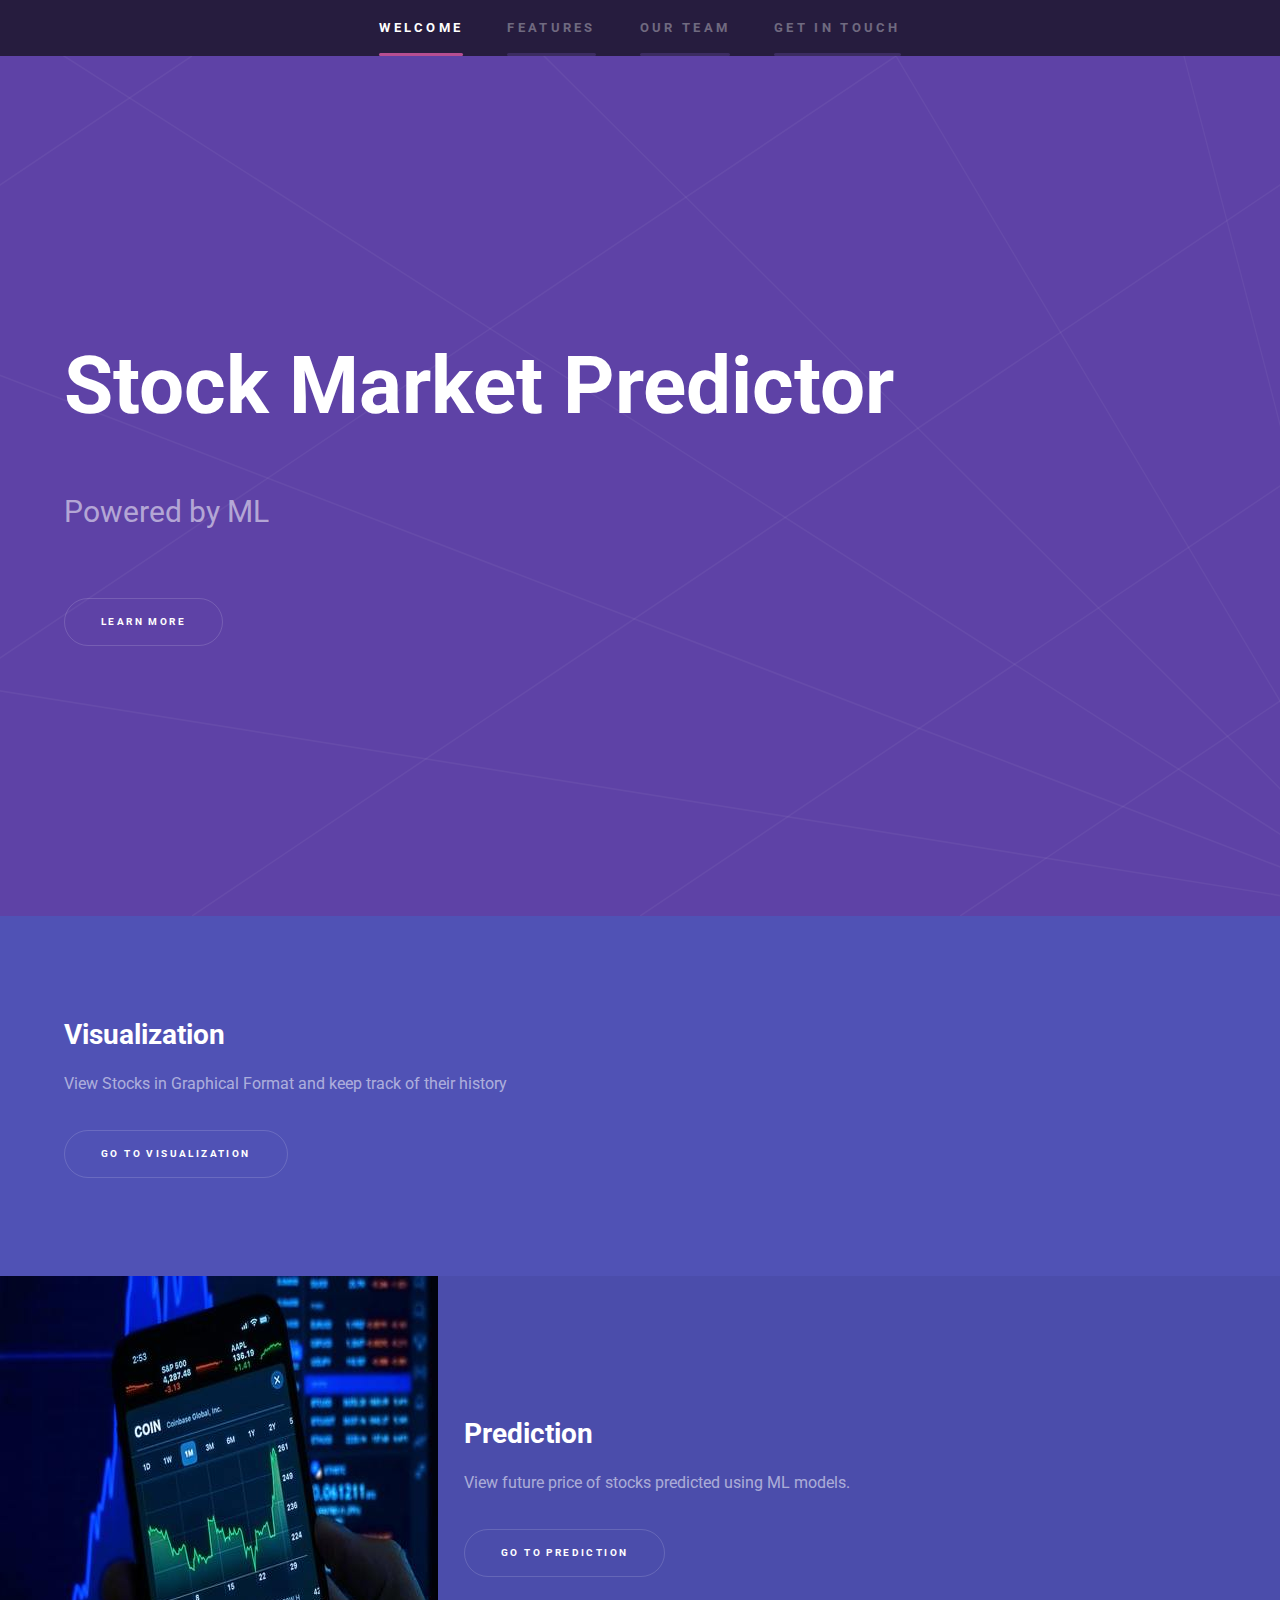
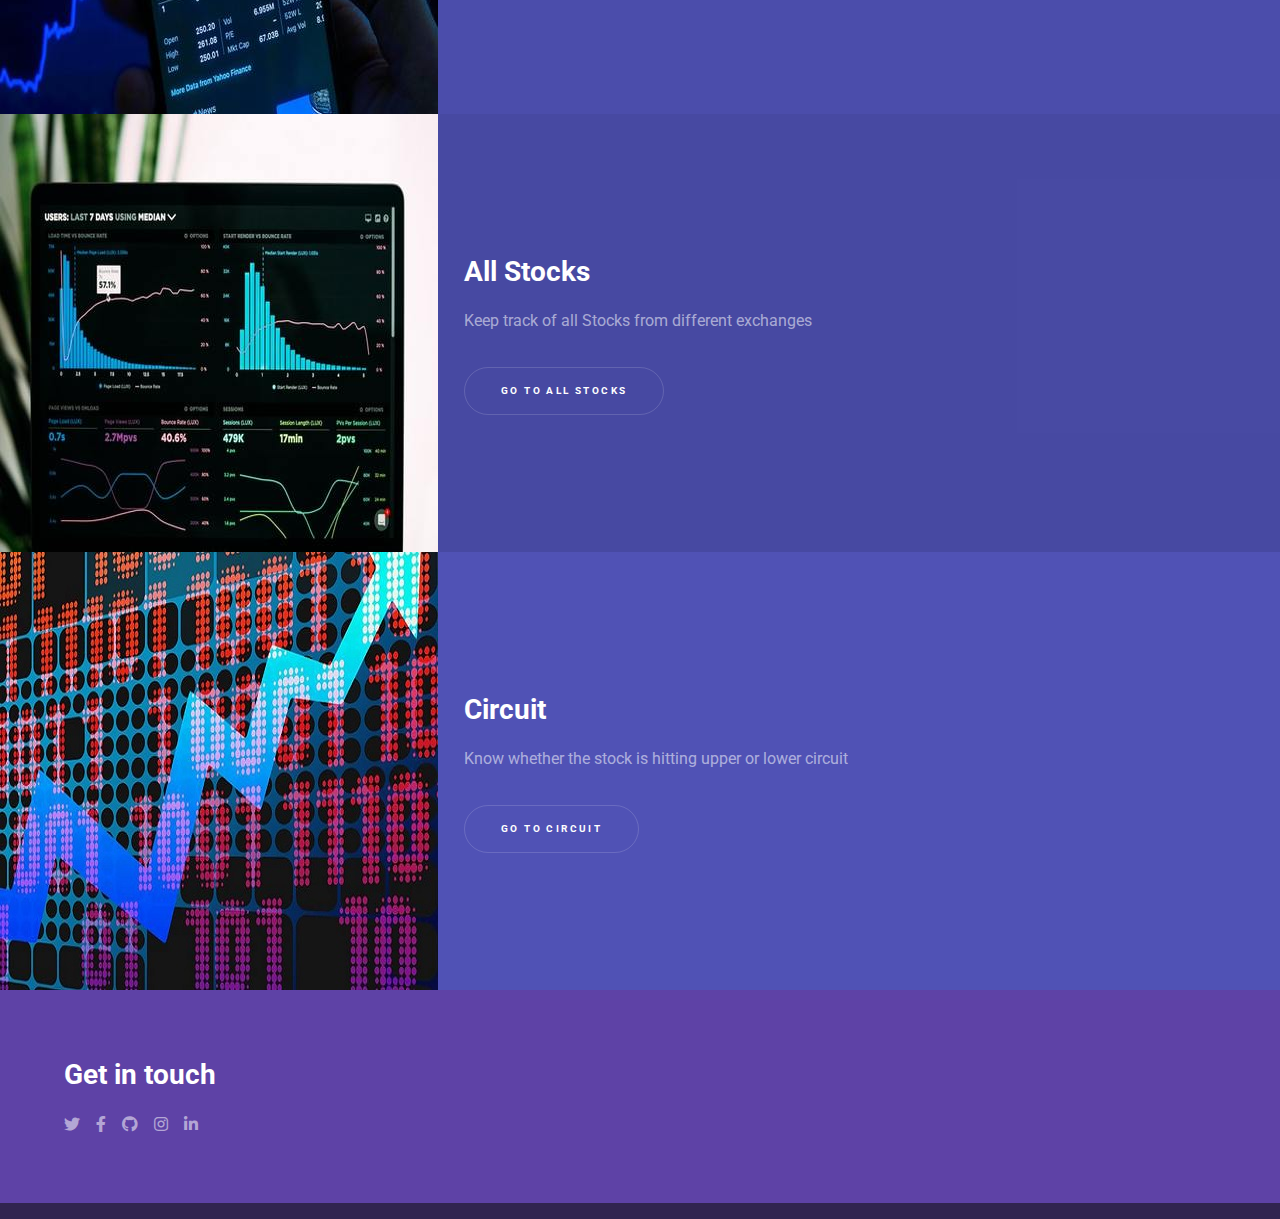
==== Website-main/index.html @ a546b360 "Added main" ====
<!DOCTYPE HTML>

<html>
	<head>
		<title>Stock Market Predictor</title>
		<meta charset="utf-8" />
		<meta name="viewport" content="width=device-width, initial-scale=1, user-scalable=no" />
		<link rel="stylesheet" href="assets/css/main.css" />
		<link rel="preconnect" href="https://fonts.googleapis.com">
<link rel="preconnect" href="https://fonts.gstatic.com" crossorigin>
<link href="https://fonts.googleapis.com/css2?family=Roboto&display=swap" rel="stylesheet">


<!-- Latest compiled JavaScript -->
<!-- <script src="https://cdn.jsdelivr.net/npm/bootstrap@5.1.3/dist/js/bootstrap.bundle.min.js"></script> -->
		<noscript><link rel="stylesheet" href="assets/css/noscript.css" /></noscript>
	</head>
	<body class="is-preload">

		
		<!-- Sidebar -->
			<section id="sidebar">
				
				<div class="inner">
					<nav>
						<ul>
							<li style="font-size: 22px;"><a href="#intro">Welcome</a></li>
							<li style="font-size: 22px;"><a href="#one">Features</a></li>
							<li style="font-size: 22px;"><a href="#">Our Team</a></li>
							<li style="font-size: 22px;"><a href="#">Get in touch</a></li>
						</ul>
					</nav>
				</div>
			</section>

		<!-- Wrapper -->
			<div id="wrapper">

				<!-- Intro -->
					<section id="intro" class="wrapper style1 fullscreen fade-up  ">
						<div class="inner">
							<h1 style="font-size: 80px;">Stock Market Predictor</h1>
							<p style="font-size: 30px;">  Powered by ML<br />
							</p>
							<ul class="actions">
								<li><a href="#one" class="button scrolly">Learn more</a></li>
							</ul>
						</div>
					</section>

				<!-- One -->
					<section id="one" class="wrapper style2 spotlights">
						<section>
							<!-- <a href="#" class="image"><img src="images/pic07.jpg" alt="" data-position="center center" /></a> -->
							<div class="content">
								<div class="inner">
									<h2>Visualization</h2>
									<p>View Stocks in Graphical Format and keep track of their history</p>
									<ul class="actions">
										
										<li><a href="visualization.html" class="button">go to Visualization</a></li>
									</ul>
								</div>
							</div>
						</section>
						<section>
							<a href="#" class="image"><img src="images/pic08.jpg" alt="" data-position="top center" /></a>
							<div class="content">
								<div class="inner">
									<h2>Prediction</h2>
									<p>View future price of stocks predicted using ML models.</p>
									<ul class="actions">
										
										<li><a href="predictions.html" class="button">Go to Prediction</a></li>
									</ul>
								</div>
							</div>
						</section>
						<section>
							<a href="#" class="image"><img src="images/pic09.jpg" alt="" data-position="25% 25%" /></a>
							<div class="content">
								<div class="inner">
									<h2>All Stocks</h2>
									<p>Keep track of all Stocks from different exchanges</p>
									<ul class="actions">
										
										<li><a href="all_stocks.html" class="button">go to All Stocks</a></li>
									</ul>
								</div>
							</div>
						</section>
<!--UPPER AND LOWER CIRCUIT-->
						<section>
							<a href="#" class="image"><img src="images/pic15.jpg" alt="" data-position="25% 25%" /></a>
							<div class="content">
								<div class="inner">
									<h2>Circuit</h2>
									<p>Know whether the stock is hitting upper or lower circuit</p>
									<ul class="actions">
										
										<li><a href="circuit.html" class="button">go to Circuit</a></li>
									</ul>
								</div>
							</div>
						</section>

					</section>

			
					

					<!-- Latest compiled and minified CSS
				
		

				 Three -->
				 <section id="three" class="wrapper style1 fade-up">
					<div class="inner">
						<h2>Get in touch</h2>
						
						
							<section> 
								<ul class="contact">
									
										<ul class="icons">
											<li><a href="#" class="icon brands fa-twitter"><span class="label">Twitter</span></a></li>
											<li><a href="#" class="icon brands fa-facebook-f"><span class="label">Facebook</span></a></li>
											<li><a href="https://github.com/jayoswal/Carpe-Diem-Stock-Price-Prediction-Hackathon" class="icon brands fa-github"><span class="label">GitHub</span></a></li>
											<li><a href="#" class="icon brands fa-instagram"><span class="label">Instagram</span></a></li>
											<li><a href="#" class="icon brands fa-linkedin-in"><span class="label">LinkedIn</span></a></li>
										</ul>
									</li>
								</ul>
							</section>
						</div>
					</div>
				</section>

			</div>

		

		<!-- Scripts -->
			<script src="assets/js/jquery.min.js"></script>
			<script src="assets/js/jquery.scrollex.min.js"></script>
			<script src="assets/js/jquery.scrolly.min.js"></script>
			<script src="assets/js/browser.min.js"></script>
			<script src="assets/js/breakpoints.min.js"></script>
			<script src="assets/js/util.js"></script>
			<script src="assets/js/main.js"></script>

	</body>
</html>
---- Website-main/assets/css/main.css ----
@import url(fontawesome-all.min.css);

/*
	Hyperspace by HTML5 UP
	html5up.net | @ajlkn
	Free for personal and commercial use under the CCA 3.0 license (html5up.net/license)
*/

html,
body,
div,
span,
applet,
object,
iframe,
h1,
h2,
h3,
h4,
h5,
h6,
p,
blockquote,
pre,
a,
abbr,
acronym,
address,
big,
cite,
code,
del,
dfn,
em,
img,
ins,
kbd,
q,
s,
samp,
small,
strike,
strong,
sub,
sup,
tt,
var,
b,
u,
i,
center,
dl,
dt,
dd,
ol,
ul,
li,
fieldset,
form,
label,
legend,
table,
caption,
tbody,
tfoot,
thead,
tr,
th,
td,
article,
aside,
canvas,
details,
embed,
figure,
figcaption,
footer,
header,
hgroup,
menu,
nav,
output,
ruby,
section,
summary,
time,
mark,
audio,
video {
  margin: 0;
  padding: 0;
  border: 0;
  font-size: 100%;
  /* font: inherit; */
  font-family: "Roboto", sans-serif;
  vertical-align: baseline;
}

article,
aside,
details,
figcaption,
figure,
footer,
header,
hgroup,
menu,
nav,
section {
  display: block;
}

body {
  line-height: 1;
}

ol,
ul {
  list-style: none;
}

blockquote,
q {
  quotes: none;
}

blockquote:before,
blockquote:after,
q:before,
q:after {
  content: "";
  content: none;
}

table {
  border-collapse: collapse;
  border-spacing: 0;
}

body {
  -webkit-text-size-adjust: none;
}

mark {
  background-color: transparent;
  color: inherit;
}

input::-moz-focus-inner {
  border: 0;
  padding: 0;
}

input,
select,
textarea {
  -moz-appearance: none;
  -webkit-appearance: none;
  -ms-appearance: none;
  appearance: none;
}

/* Basic */

@-ms-viewport {
  width: device-width;
}

body {
  -ms-overflow-style: scrollbar;
}

@media screen and (max-width: 480px) {
  html,
  body {
    min-width: 320px;
  }
}

html {
  box-sizing: border-box;
}

*,
*:before,
*:after {
  box-sizing: inherit;
}

body {
  background: #312450;
}

body.is-preload *,
body.is-preload *:before,
body.is-preload *:after {
  -moz-animation: none !important;
  -webkit-animation: none !important;
  -ms-animation: none !important;
  animation: none !important;
  -moz-transition: none !important;
  -webkit-transition: none !important;
  -ms-transition: none !important;
  transition: none !important;
}

/* Type */

body,
input,
select,
textarea {
  color: rgba(255, 255, 255, 0.55);
  font-family: Arial, Helvetica, sans-serif;
  font-size: 16.5pt;
  font-weight: normal;
  line-height: 1.75;
}

@media screen and (max-width: 1680px) {
  body,
  input,
  select,
  textarea {
    font-size: 13pt;
  }
}

@media screen and (max-width: 1280px) {
  body,
  input,
  select,
  textarea {
    font-size: 12pt;
  }
}

@media screen and (max-width: 360px) {
  body,
  input,
  select,
  textarea {
    font-size: 11pt;
  }
}

a {
  -moz-transition: color 0.2s ease, border-bottom-color 0.2s ease;
  -webkit-transition: color 0.2s ease, border-bottom-color 0.2s ease;
  -ms-transition: color 0.2s ease, border-bottom-color 0.2s ease;
  transition: color 0.2s ease, border-bottom-color 0.2s ease;
  border-bottom: dotted 1px rgba(255, 255, 255, 0.35);
  color: inherit;
  text-decoration: none;
}

a:hover {
  border-bottom-color: transparent;
  color: #ffffff;
}

strong,
b {
  color: #ffffff;
  font-weight: bold;
}

em,
i {
  font-style: italic;
}

p {
  margin: 0 0 2em 0;
}

h1,
h2,
h3,
h4,
h5,
h6 {
  color: #ffffff;
  font-weight: bold;
  line-height: 1.5;
  margin: 0 0 0.5em 0;
}

h1 a,
h2 a,
h3 a,
h4 a,
h5 a,
h6 a {
  color: inherit;
  text-decoration: none;
}

h1 {
  font-size: 2.75em;
}

h1.major {
  margin: 0 0 1.3em 0;
  position: relative;
  padding-bottom: 0.35em;
}

h1.major:after {
  background-image: -moz-linear-gradient(to right, #5e42a6, #b74e91);
  background-image: -webkit-linear-gradient(to right, #5e42a6, #b74e91);
  background-image: -ms-linear-gradient(to right, #5e42a6, #b74e91);
  background-image: linear-gradient(to right, #5e42a6, #b74e91);
  -moz-transition: max-width 0.2s ease;
  -webkit-transition: max-width 0.2s ease;
  -ms-transition: max-width 0.2s ease;
  transition: max-width 0.2s ease;
  border-radius: 0.2em;
  bottom: 0;
  content: "";
  height: 0.05em;
  position: absolute;
  right: 0;
  width: 100%;
}

h2 {
  font-size: 1.75em;
}

h3 {
  font-size: 1.1em;
}

h4 {
  font-size: 1em;
}

h5 {
  font-size: 0.8em;
}

h6 {
  font-size: 0.6em;
}

@media screen and (max-width: 736px) {
  h1 {
    font-size: 2em;
  }

  h2 {
    font-size: 1.25em;
  }

  h3 {
    font-size: 1em;
  }

  h4 {
    font-size: 0.8em;
  }

  h5 {
    font-size: 0.6em;
  }

  h6 {
    font-size: 0.6em;
  }
}

sub {
  font-size: 0.8em;
  position: relative;
  top: 0.5em;
}

sup {
  font-size: 0.8em;
  position: relative;
  top: -0.5em;
}

blockquote {
  border-left: solid 4px rgba(255, 255, 255, 0.15);
  font-style: italic;
  margin: 0 0 2em 0;
  padding: 0.5em 0 0.5em 2em;
}

code {
  background: rgba(255, 255, 255, 0.05);
  border-radius: 0.25em;
  border: solid 1px rgba(255, 255, 255, 0.15);
  font-family: "Courier New", monospace;
  font-size: 0.9em;
  margin: 0 0.25em;
  padding: 0.25em 0.65em;
}

pre {
  -webkit-overflow-scrolling: touch;
  font-family: "Courier New", monospace;
  font-size: 0.9em;
  margin: 0 0 2em 0;
}

pre code {
  display: block;
  line-height: 1.75em;
  padding: 1em 1.5em;
  overflow-x: auto;
}

hr {
  border: 0;
  border-bottom: solid 1px rgba(255, 255, 255, 0.15);
  margin: 2em 0;
}

hr.major {
  margin: 3em 0;
}

.align-left {
  text-align: left;
}

.align-center {
  text-align: center;
}

.align-right {
  text-align: right;
}

/* Row */

.row {
  display: flex;
  flex-wrap: wrap;
  box-sizing: border-box;
  align-items: stretch;
}

.row > * {
  box-sizing: border-box;
}

.row.gtr-uniform > * > :last-child {
  margin-bottom: 0;
}

.row.aln-left {
  justify-content: flex-start;
}

.row.aln-center {
  justify-content: center;
}

.row.aln-right {
  justify-content: flex-end;
}

.row.aln-top {
  align-items: flex-start;
}

.row.aln-middle {
  align-items: center;
}

.row.aln-bottom {
  align-items: flex-end;
}

.row > .imp {
  order: -1;
}

.row > .col-1 {
  width: 8.33333%;
}

.row > .off-1 {
  margin-left: 8.33333%;
}

.row > .col-2 {
  width: 16.66667%;
}

.row > .off-2 {
  margin-left: 16.66667%;
}

.row > .col-3 {
  width: 25%;
}

.row > .off-3 {
  margin-left: 25%;
}

.row > .col-4 {
  width: 33.33333%;
}

.row > .off-4 {
  margin-left: 33.33333%;
}

.row > .col-5 {
  width: 41.66667%;
}

.row > .off-5 {
  margin-left: 41.66667%;
}

.row > .col-6 {
  width: 50%;
}

.row > .off-6 {
  margin-left: 50%;
}

.row > .col-7 {
  width: 58.33333%;
}

.row > .off-7 {
  margin-left: 58.33333%;
}

.row > .col-8 {
  width: 66.66667%;
}

.row > .off-8 {
  margin-left: 66.66667%;
}

.row > .col-9 {
  width: 75%;
}

.row > .off-9 {
  margin-left: 75%;
}

.row > .col-10 {
  width: 83.33333%;
}

.row > .off-10 {
  margin-left: 83.33333%;
}

.row > .col-11 {
  width: 91.66667%;
}

.row > .off-11 {
  margin-left: 91.66667%;
}

.row > .col-12 {
  width: 100%;
}

.row > .off-12 {
  margin-left: 100%;
}

.row.gtr-0 {
  margin-top: 0;
  margin-left: 0em;
}

.row.gtr-0 > * {
  padding: 0 0 0 0em;
}

.row.gtr-0.gtr-uniform {
  margin-top: 0em;
}

.row.gtr-0.gtr-uniform > * {
  padding-top: 0em;
}

.row.gtr-25 {
  margin-top: 0;
  margin-left: -0.375em;
}

.row.gtr-25 > * {
  padding: 0 0 0 0.375em;
}

.row.gtr-25.gtr-uniform {
  margin-top: -0.375em;
}

.row.gtr-25.gtr-uniform > * {
  padding-top: 0.375em;
}

.row.gtr-50 {
  margin-top: 0;
  margin-left: -0.75em;
}

.row.gtr-50 > * {
  padding: 0 0 0 0.75em;
}

.row.gtr-50.gtr-uniform {
  margin-top: -0.75em;
}

.row.gtr-50.gtr-uniform > * {
  padding-top: 0.75em;
}

.row {
  margin-top: 0;
  margin-left: -1.5em;
}

.row > * {
  padding: 0 0 0 1.5em;
}

.row.gtr-uniform {
  margin-top: -1.5em;
}

.row.gtr-uniform > * {
  padding-top: 1.5em;
}

.row.gtr-150 {
  margin-top: 0;
  margin-left: -2.25em;
}

.row.gtr-150 > * {
  padding: 0 0 0 2.25em;
}

.row.gtr-150.gtr-uniform {
  margin-top: -2.25em;
}

.row.gtr-150.gtr-uniform > * {
  padding-top: 2.25em;
}

.row.gtr-200 {
  margin-top: 0;
  margin-left: -3em;
}

.row.gtr-200 > * {
  padding: 0 0 0 3em;
}

.row.gtr-200.gtr-uniform {
  margin-top: -3em;
}

.row.gtr-200.gtr-uniform > * {
  padding-top: 3em;
}

@media screen and (max-width: 1680px) {
  .row {
    display: flex;
    flex-wrap: wrap;
    box-sizing: border-box;
    align-items: stretch;
  }

  .row > * {
    box-sizing: border-box;
  }

  .row.gtr-uniform > * > :last-child {
    margin-bottom: 0;
  }

  .row.aln-left {
    justify-content: flex-start;
  }

  .row.aln-center {
    justify-content: center;
  }

  .row.aln-right {
    justify-content: flex-end;
  }

  .row.aln-top {
    align-items: flex-start;
  }

  .row.aln-middle {
    align-items: center;
  }

  .row.aln-bottom {
    align-items: flex-end;
  }

  .row > .imp-xlarge {
    order: -1;
  }

  .row > .col-1-xlarge {
    width: 8.33333%;
  }

  .row > .off-1-xlarge {
    margin-left: 8.33333%;
  }

  .row > .col-2-xlarge {
    width: 16.66667%;
  }

  .row > .off-2-xlarge {
    margin-left: 16.66667%;
  }

  .row > .col-3-xlarge {
    width: 25%;
  }

  .row > .off-3-xlarge {
    margin-left: 25%;
  }

  .row > .col-4-xlarge {
    width: 33.33333%;
  }

  .row > .off-4-xlarge {
    margin-left: 33.33333%;
  }

  .row > .col-5-xlarge {
    width: 41.66667%;
  }

  .row > .off-5-xlarge {
    margin-left: 41.66667%;
  }

  .row > .col-6-xlarge {
    width: 50%;
  }

  .row > .off-6-xlarge {
    margin-left: 50%;
  }

  .row > .col-7-xlarge {
    width: 58.33333%;
  }

  .row > .off-7-xlarge {
    margin-left: 58.33333%;
  }

  .row > .col-8-xlarge {
    width: 66.66667%;
  }

  .row > .off-8-xlarge {
    margin-left: 66.66667%;
  }

  .row > .col-9-xlarge {
    width: 75%;
  }

  .row > .off-9-xlarge {
    margin-left: 75%;
  }

  .row > .col-10-xlarge {
    width: 83.33333%;
  }

  .row > .off-10-xlarge {
    margin-left: 83.33333%;
  }

  .row > .col-11-xlarge {
    width: 91.66667%;
  }

  .row > .off-11-xlarge {
    margin-left: 91.66667%;
  }

  .row > .col-12-xlarge {
    width: 100%;
  }

  .row > .off-12-xlarge {
    margin-left: 100%;
  }

  .row.gtr-0 {
    margin-top: 0;
    margin-left: 0em;
  }

  .row.gtr-0 > * {
    padding: 0 0 0 0em;
  }

  .row.gtr-0.gtr-uniform {
    margin-top: 0em;
  }

  .row.gtr-0.gtr-uniform > * {
    padding-top: 0em;
  }

  .row.gtr-25 {
    margin-top: 0;
    margin-left: -0.375em;
  }

  .row.gtr-25 > * {
    padding: 0 0 0 0.375em;
  }

  .row.gtr-25.gtr-uniform {
    margin-top: -0.375em;
  }

  .row.gtr-25.gtr-uniform > * {
    padding-top: 0.375em;
  }

  .row.gtr-50 {
    margin-top: 0;
    margin-left: -0.75em;
  }

  .row.gtr-50 > * {
    padding: 0 0 0 0.75em;
  }

  .row.gtr-50.gtr-uniform {
    margin-top: -0.75em;
  }

  .row.gtr-50.gtr-uniform > * {
    padding-top: 0.75em;
  }

  .row {
    margin-top: 0;
    margin-left: -1.5em;
  }

  .row > * {
    padding: 0 0 0 1.5em;
  }

  .row.gtr-uniform {
    margin-top: -1.5em;
  }

  .row.gtr-uniform > * {
    padding-top: 1.5em;
  }

  .row.gtr-150 {
    margin-top: 0;
    margin-left: -2.25em;
  }

  .row.gtr-150 > * {
    padding: 0 0 0 2.25em;
  }

  .row.gtr-150.gtr-uniform {
    margin-top: -2.25em;
  }

  .row.gtr-150.gtr-uniform > * {
    padding-top: 2.25em;
  }

  .row.gtr-200 {
    margin-top: 0;
    margin-left: -3em;
  }

  .row.gtr-200 > * {
    padding: 0 0 0 3em;
  }

  .row.gtr-200.gtr-uniform {
    margin-top: -3em;
  }

  .row.gtr-200.gtr-uniform > * {
    padding-top: 3em;
  }
}

@media screen and (max-width: 1280px) {
  .row {
    display: flex;
    flex-wrap: wrap;
    box-sizing: border-box;
    align-items: stretch;
  }

  .row > * {
    box-sizing: border-box;
  }

  .row.gtr-uniform > * > :last-child {
    margin-bottom: 0;
  }

  .row.aln-left {
    justify-content: flex-start;
  }

  .row.aln-center {
    justify-content: center;
  }

  .row.aln-right {
    justify-content: flex-end;
  }

  .row.aln-top {
    align-items: flex-start;
  }

  .row.aln-middle {
    align-items: center;
  }

  .row.aln-bottom {
    align-items: flex-end;
  }

  .row > .imp-large {
    order: -1;
  }

  .row > .col-1-large {
    width: 8.33333%;
  }

  .row > .off-1-large {
    margin-left: 8.33333%;
  }

  .row > .col-2-large {
    width: 16.66667%;
  }

  .row > .off-2-large {
    margin-left: 16.66667%;
  }

  .row > .col-3-large {
    width: 25%;
  }

  .row > .off-3-large {
    margin-left: 25%;
  }

  .row > .col-4-large {
    width: 33.33333%;
  }

  .row > .off-4-large {
    margin-left: 33.33333%;
  }

  .row > .col-5-large {
    width: 41.66667%;
  }

  .row > .off-5-large {
    margin-left: 41.66667%;
  }

  .row > .col-6-large {
    width: 50%;
  }

  .row > .off-6-large {
    margin-left: 50%;
  }

  .row > .col-7-large {
    width: 58.33333%;
  }

  .row > .off-7-large {
    margin-left: 58.33333%;
  }

  .row > .col-8-large {
    width: 66.66667%;
  }

  .row > .off-8-large {
    margin-left: 66.66667%;
  }

  .row > .col-9-large {
    width: 75%;
  }

  .row > .off-9-large {
    margin-left: 75%;
  }

  .row > .col-10-large {
    width: 83.33333%;
  }

  .row > .off-10-large {
    margin-left: 83.33333%;
  }

  .row > .col-11-large {
    width: 91.66667%;
  }

  .row > .off-11-large {
    margin-left: 91.66667%;
  }

  .row > .col-12-large {
    width: 100%;
  }

  .row > .off-12-large {
    margin-left: 100%;
  }

  .row.gtr-0 {
    margin-top: 0;
    margin-left: 0em;
  }

  .row.gtr-0 > * {
    padding: 0 0 0 0em;
  }

  .row.gtr-0.gtr-uniform {
    margin-top: 0em;
  }

  .row.gtr-0.gtr-uniform > * {
    padding-top: 0em;
  }

  .row.gtr-25 {
    margin-top: 0;
    margin-left: -0.375em;
  }

  .row.gtr-25 > * {
    padding: 0 0 0 0.375em;
  }

  .row.gtr-25.gtr-uniform {
    margin-top: -0.375em;
  }

  .row.gtr-25.gtr-uniform > * {
    padding-top: 0.375em;
  }

  .row.gtr-50 {
    margin-top: 0;
    margin-left: -0.75em;
  }

  .row.gtr-50 > * {
    padding: 0 0 0 0.75em;
  }

  .row.gtr-50.gtr-uniform {
    margin-top: -0.75em;
  }

  .row.gtr-50.gtr-uniform > * {
    padding-top: 0.75em;
  }

  .row {
    margin-top: 0;
    margin-left: -1.5em;
  }

  .row > * {
    padding: 0 0 0 1.5em;
  }

  .row.gtr-uniform {
    margin-top: -1.5em;
  }

  .row.gtr-uniform > * {
    padding-top: 1.5em;
  }

  .row.gtr-150 {
    margin-top: 0;
    margin-left: -2.25em;
  }

  .row.gtr-150 > * {
    padding: 0 0 0 2.25em;
  }

  .row.gtr-150.gtr-uniform {
    margin-top: -2.25em;
  }

  .row.gtr-150.gtr-uniform > * {
    padding-top: 2.25em;
  }

  .row.gtr-200 {
    margin-top: 0;
    margin-left: -3em;
  }

  .row.gtr-200 > * {
    padding: 0 0 0 3em;
  }

  .row.gtr-200.gtr-uniform {
    margin-top: -3em;
  }

  .row.gtr-200.gtr-uniform > * {
    padding-top: 3em;
  }
}

@media screen and (max-width: 980px) {
  .row {
    display: flex;
    flex-wrap: wrap;
    box-sizing: border-box;
    align-items: stretch;
  }

  .row > * {
    box-sizing: border-box;
  }

  .row.gtr-uniform > * > :last-child {
    margin-bottom: 0;
  }

  .row.aln-left {
    justify-content: flex-start;
  }

  .row.aln-center {
    justify-content: center;
  }

  .row.aln-right {
    justify-content: flex-end;
  }

  .row.aln-top {
    align-items: flex-start;
  }

  .row.aln-middle {
    align-items: center;
  }

  .row.aln-bottom {
    align-items: flex-end;
  }

  .row > .imp-medium {
    order: -1;
  }

  .row > .col-1-medium {
    width: 8.33333%;
  }

  .row > .off-1-medium {
    margin-left: 8.33333%;
  }

  .row > .col-2-medium {
    width: 16.66667%;
  }

  .row > .off-2-medium {
    margin-left: 16.66667%;
  }

  .row > .col-3-medium {
    width: 25%;
  }

  .row > .off-3-medium {
    margin-left: 25%;
  }

  .row > .col-4-medium {
    width: 33.33333%;
  }

  .row > .off-4-medium {
    margin-left: 33.33333%;
  }

  .row > .col-5-medium {
    width: 41.66667%;
  }

  .row > .off-5-medium {
    margin-left: 41.66667%;
  }

  .row > .col-6-medium {
    width: 50%;
  }

  .row > .off-6-medium {
    margin-left: 50%;
  }

  .row > .col-7-medium {
    width: 58.33333%;
  }

  .row > .off-7-medium {
    margin-left: 58.33333%;
  }

  .row > .col-8-medium {
    width: 66.66667%;
  }

  .row > .off-8-medium {
    margin-left: 66.66667%;
  }

  .row > .col-9-medium {
    width: 75%;
  }

  .row > .off-9-medium {
    margin-left: 75%;
  }

  .row > .col-10-medium {
    width: 83.33333%;
  }

  .row > .off-10-medium {
    margin-left: 83.33333%;
  }

  .row > .col-11-medium {
    width: 91.66667%;
  }

  .row > .off-11-medium {
    margin-left: 91.66667%;
  }

  .row > .col-12-medium {
    width: 100%;
  }

  .row > .off-12-medium {
    margin-left: 100%;
  }

  .row.gtr-0 {
    margin-top: 0;
    margin-left: 0em;
  }

  .row.gtr-0 > * {
    padding: 0 0 0 0em;
  }

  .row.gtr-0.gtr-uniform {
    margin-top: 0em;
  }

  .row.gtr-0.gtr-uniform > * {
    padding-top: 0em;
  }

  .row.gtr-25 {
    margin-top: 0;
    margin-left: -0.375em;
  }

  .row.gtr-25 > * {
    padding: 0 0 0 0.375em;
  }

  .row.gtr-25.gtr-uniform {
    margin-top: -0.375em;
  }

  .row.gtr-25.gtr-uniform > * {
    padding-top: 0.375em;
  }

  .row.gtr-50 {
    margin-top: 0;
    margin-left: -0.75em;
  }

  .row.gtr-50 > * {
    padding: 0 0 0 0.75em;
  }

  .row.gtr-50.gtr-uniform {
    margin-top: -0.75em;
  }

  .row.gtr-50.gtr-uniform > * {
    padding-top: 0.75em;
  }

  .row {
    margin-top: 0;
    margin-left: -1.5em;
  }

  .row > * {
    padding: 0 0 0 1.5em;
  }

  .row.gtr-uniform {
    margin-top: -1.5em;
  }

  .row.gtr-uniform > * {
    padding-top: 1.5em;
  }

  .row.gtr-150 {
    margin-top: 0;
    margin-left: -2.25em;
  }

  .row.gtr-150 > * {
    padding: 0 0 0 2.25em;
  }

  .row.gtr-150.gtr-uniform {
    margin-top: -2.25em;
  }

  .row.gtr-150.gtr-uniform > * {
    padding-top: 2.25em;
  }

  .row.gtr-200 {
    margin-top: 0;
    margin-left: -3em;
  }

  .row.gtr-200 > * {
    padding: 0 0 0 3em;
  }

  .row.gtr-200.gtr-uniform {
    margin-top: -3em;
  }

  .row.gtr-200.gtr-uniform > * {
    padding-top: 3em;
  }
}

@media screen and (max-width: 736px) {
  .row {
    display: flex;
    flex-wrap: wrap;
    box-sizing: border-box;
    align-items: stretch;
  }

  .row > * {
    box-sizing: border-box;
  }

  .row.gtr-uniform > * > :last-child {
    margin-bottom: 0;
  }

  .row.aln-left {
    justify-content: flex-start;
  }

  .row.aln-center {
    justify-content: center;
  }

  .row.aln-right {
    justify-content: flex-end;
  }

  .row.aln-top {
    align-items: flex-start;
  }

  .row.aln-middle {
    align-items: center;
  }

  .row.aln-bottom {
    align-items: flex-end;
  }

  .row > .imp-small {
    order: -1;
  }

  .row > .col-1-small {
    width: 8.33333%;
  }

  .row > .off-1-small {
    margin-left: 8.33333%;
  }

  .row > .col-2-small {
    width: 16.66667%;
  }

  .row > .off-2-small {
    margin-left: 16.66667%;
  }

  .row > .col-3-small {
    width: 25%;
  }

  .row > .off-3-small {
    margin-left: 25%;
  }

  .row > .col-4-small {
    width: 33.33333%;
  }

  .row > .off-4-small {
    margin-left: 33.33333%;
  }

  .row > .col-5-small {
    width: 41.66667%;
  }

  .row > .off-5-small {
    margin-left: 41.66667%;
  }

  .row > .col-6-small {
    width: 50%;
  }

  .row > .off-6-small {
    margin-left: 50%;
  }

  .row > .col-7-small {
    width: 58.33333%;
  }

  .row > .off-7-small {
    margin-left: 58.33333%;
  }

  .row > .col-8-small {
    width: 66.66667%;
  }

  .row > .off-8-small {
    margin-left: 66.66667%;
  }

  .row > .col-9-small {
    width: 75%;
  }

  .row > .off-9-small {
    margin-left: 75%;
  }

  .row > .col-10-small {
    width: 83.33333%;
  }

  .row > .off-10-small {
    margin-left: 83.33333%;
  }

  .row > .col-11-small {
    width: 91.66667%;
  }

  .row > .off-11-small {
    margin-left: 91.66667%;
  }

  .row > .col-12-small {
    width: 100%;
  }

  .row > .off-12-small {
    margin-left: 100%;
  }

  .row.gtr-0 {
    margin-top: 0;
    margin-left: 0em;
  }

  .row.gtr-0 > * {
    padding: 0 0 0 0em;
  }

  .row.gtr-0.gtr-uniform {
    margin-top: 0em;
  }

  .row.gtr-0.gtr-uniform > * {
    padding-top: 0em;
  }

  .row.gtr-25 {
    margin-top: 0;
    margin-left: -0.375em;
  }

  .row.gtr-25 > * {
    padding: 0 0 0 0.375em;
  }

  .row.gtr-25.gtr-uniform {
    margin-top: -0.375em;
  }

  .row.gtr-25.gtr-uniform > * {
    padding-top: 0.375em;
  }

  .row.gtr-50 {
    margin-top: 0;
    margin-left: -0.75em;
  }

  .row.gtr-50 > * {
    padding: 0 0 0 0.75em;
  }

  .row.gtr-50.gtr-uniform {
    margin-top: -0.75em;
  }

  .row.gtr-50.gtr-uniform > * {
    padding-top: 0.75em;
  }

  .row {
    margin-top: 0;
    margin-left: -1.5em;
  }

  .row > * {
    padding: 0 0 0 1.5em;
  }

  .row.gtr-uniform {
    margin-top: -1.5em;
  }

  .row.gtr-uniform > * {
    padding-top: 1.5em;
  }

  .row.gtr-150 {
    margin-top: 0;
    margin-left: -2.25em;
  }

  .row.gtr-150 > * {
    padding: 0 0 0 2.25em;
  }

  .row.gtr-150.gtr-uniform {
    margin-top: -2.25em;
  }

  .row.gtr-150.gtr-uniform > * {
    padding-top: 2.25em;
  }

  .row.gtr-200 {
    margin-top: 0;
    margin-left: -3em;
  }

  .row.gtr-200 > * {
    padding: 0 0 0 3em;
  }

  .row.gtr-200.gtr-uniform {
    margin-top: -3em;
  }

  .row.gtr-200.gtr-uniform > * {
    padding-top: 3em;
  }
}

@media screen and (max-width: 480px) {
  .row {
    display: flex;
    flex-wrap: wrap;
    box-sizing: border-box;
    align-items: stretch;
  }

  .row > * {
    box-sizing: border-box;
  }

  .row.gtr-uniform > * > :last-child {
    margin-bottom: 0;
  }

  .row.aln-left {
    justify-content: flex-start;
  }

  .row.aln-center {
    justify-content: center;
  }

  .row.aln-right {
    justify-content: flex-end;
  }

  .row.aln-top {
    align-items: flex-start;
  }

  .row.aln-middle {
    align-items: center;
  }

  .row.aln-bottom {
    align-items: flex-end;
  }

  .row > .imp-xsmall {
    order: -1;
  }

  .row > .col-1-xsmall {
    width: 8.33333%;
  }

  .row > .off-1-xsmall {
    margin-left: 8.33333%;
  }

  .row > .col-2-xsmall {
    width: 16.66667%;
  }

  .row > .off-2-xsmall {
    margin-left: 16.66667%;
  }

  .row > .col-3-xsmall {
    width: 25%;
  }

  .row > .off-3-xsmall {
    margin-left: 25%;
  }

  .row > .col-4-xsmall {
    width: 33.33333%;
  }

  .row > .off-4-xsmall {
    margin-left: 33.33333%;
  }

  .row > .col-5-xsmall {
    width: 41.66667%;
  }

  .row > .off-5-xsmall {
    margin-left: 41.66667%;
  }

  .row > .col-6-xsmall {
    width: 50%;
  }

  .row > .off-6-xsmall {
    margin-left: 50%;
  }

  .row > .col-7-xsmall {
    width: 58.33333%;
  }

  .row > .off-7-xsmall {
    margin-left: 58.33333%;
  }

  .row > .col-8-xsmall {
    width: 66.66667%;
  }

  .row > .off-8-xsmall {
    margin-left: 66.66667%;
  }

  .row > .col-9-xsmall {
    width: 75%;
  }

  .row > .off-9-xsmall {
    margin-left: 75%;
  }

  .row > .col-10-xsmall {
    width: 83.33333%;
  }

  .row > .off-10-xsmall {
    margin-left: 83.33333%;
  }

  .row > .col-11-xsmall {
    width: 91.66667%;
  }

  .row > .off-11-xsmall {
    margin-left: 91.66667%;
  }

  .row > .col-12-xsmall {
    width: 100%;
  }

  .row > .off-12-xsmall {
    margin-left: 100%;
  }

  .row.gtr-0 {
    margin-top: 0;
    margin-left: 0em;
  }

  .row.gtr-0 > * {
    padding: 0 0 0 0em;
  }

  .row.gtr-0.gtr-uniform {
    margin-top: 0em;
  }

  .row.gtr-0.gtr-uniform > * {
    padding-top: 0em;
  }

  .row.gtr-25 {
    margin-top: 0;
    margin-left: -0.375em;
  }

  .row.gtr-25 > * {
    padding: 0 0 0 0.375em;
  }

  .row.gtr-25.gtr-uniform {
    margin-top: -0.375em;
  }

  .row.gtr-25.gtr-uniform > * {
    padding-top: 0.375em;
  }

  .row.gtr-50 {
    margin-top: 0;
    margin-left: -0.75em;
  }

  .row.gtr-50 > * {
    padding: 0 0 0 0.75em;
  }

  .row.gtr-50.gtr-uniform {
    margin-top: -0.75em;
  }

  .row.gtr-50.gtr-uniform > * {
    padding-top: 0.75em;
  }

  .row {
    margin-top: 0;
    margin-left: -1.5em;
  }

  .row > * {
    padding: 0 0 0 1.5em;
  }

  .row.gtr-uniform {
    margin-top: -1.5em;
  }

  .row.gtr-uniform > * {
    padding-top: 1.5em;
  }

  .row.gtr-150 {
    margin-top: 0;
    margin-left: -2.25em;
  }

  .row.gtr-150 > * {
    padding: 0 0 0 2.25em;
  }

  .row.gtr-150.gtr-uniform {
    margin-top: -2.25em;
  }

  .row.gtr-150.gtr-uniform > * {
    padding-top: 2.25em;
  }

  .row.gtr-200 {
    margin-top: 0;
    margin-left: -3em;
  }

  .row.gtr-200 > * {
    padding: 0 0 0 3em;
  }

  .row.gtr-200.gtr-uniform {
    margin-top: -3em;
  }

  .row.gtr-200.gtr-uniform > * {
    padding-top: 3em;
  }
}

/* Box */

.box {
  border-radius: 0.25em;
  border: solid 1px rgba(255, 255, 255, 0.15);
  margin-bottom: 2em;
  padding: 1.5em;
}

.box > :last-child,
.box > :last-child > :last-child,
.box > :last-child > :last-child > :last-child {
  margin-bottom: 0;
}

.box.alt {
  border: 0;
  border-radius: 0;
  padding: 0;
}

/* Button */

input[type="submit"],
input[type="reset"],
input[type="button"],
button,
.button {
  -moz-appearance: none;
  -webkit-appearance: none;
  -ms-appearance: none;
  appearance: none;
  -moz-transition: border-color 0.2s ease;
  -webkit-transition: border-color 0.2s ease;
  -ms-transition: border-color 0.2s ease;
  transition: border-color 0.2s ease;
  background-color: transparent;
  border: solid 1px !important;
  border-color: rgba(255, 255, 255, 0.15) !important;
  border-radius: 3em;
  color: #ffffff !important;
  cursor: pointer;
  display: inline-block;
  font-size: 0.6em;
  font-weight: bold;
  height: calc(4.75em + 2px);
  letter-spacing: 0.25em;
  line-height: 4.75em;
  outline: 0;
  padding: 0 3.75em;
  position: relative;
  text-align: center;
  text-decoration: none;
  text-transform: uppercase;
  white-space: nowrap;
}

input[type="submit"]:after,
input[type="reset"]:after,
input[type="button"]:after,
button:after,
.button:after {
  -moz-transform: scale(0.25);
  -webkit-transform: scale(0.25);
  -ms-transform: scale(0.25);
  transform: scale(0.25);
  pointer-events: none;
  -moz-transition: opacity 0.2s ease, -moz-transform 0.2s ease;
  -webkit-transition: opacity 0.2s ease, -webkit-transform 0.2s ease;
  -ms-transition: opacity 0.2s ease, -ms-transform 0.2s ease;
  transition: opacity 0.2s ease, transform 0.2s ease;
  background: #ffffff;
  border-radius: 3em;
  content: "";
  height: 100%;
  left: 0;
  opacity: 0;
  position: absolute;
  top: 0;
  width: 100%;
}

input[type="submit"].icon:before,
input[type="reset"].icon:before,
input[type="button"].icon:before,
button.icon:before,
.button.icon:before {
  margin-right: 0.75em;
}

input[type="submit"].fit,
input[type="reset"].fit,
input[type="button"].fit,
button.fit,
.button.fit {
  width: 100%;
}

input[type="submit"].small,
input[type="reset"].small,
input[type="button"].small,
button.small,
.button.small {
  font-size: 0.4em;
}

input[type="submit"].large,
input[type="reset"].large,
input[type="button"].large,
button.large,
.button.large {
  font-size: 0.8em;
}

input[type="submit"].primary,
input[type="reset"].primary,
input[type="button"].primary,
button.primary,
.button.primary {
  background-color: #ffffff;
  color: #312450 !important;
}

input[type="submit"].primary:after,
input[type="reset"].primary:after,
input[type="button"].primary:after,
button.primary:after,
.button.primary:after {
  display: none;
}

input[type="submit"].disabled,
input[type="submit"]:disabled,
input[type="reset"].disabled,
input[type="reset"]:disabled,
input[type="button"].disabled,
input[type="button"]:disabled,
button.disabled,
button:disabled,
.button.disabled,
.button:disabled {
  cursor: default;
  opacity: 0.5;
  pointer-events: none;
}

input[type="submit"]:hover,
input[type="reset"]:hover,
input[type="button"]:hover,
button:hover,
.button:hover {
  border-color: rgba(255, 255, 255, 0.55) !important;
}

input[type="submit"]:hover:after,
input[type="reset"]:hover:after,
input[type="button"]:hover:after,
button:hover:after,
.button:hover:after {
  opacity: 0.05;
  -moz-transform: scale(1);
  -webkit-transform: scale(1);
  -ms-transform: scale(1);
  transform: scale(1);
}

input[type="submit"]:hover:active,
input[type="reset"]:hover:active,
input[type="button"]:hover:active,
button:hover:active,
.button:hover:active {
  border-color: #ffffff !important;
}

input[type="submit"]:hover:active:after,
input[type="reset"]:hover:active:after,
input[type="button"]:hover:active:after,
button:hover:active:after,
.button:hover:active:after {
  opacity: 0.1;
}

/* Features */

.features {
  display: -moz-flex;
  display: -webkit-flex;
  display: -ms-flex;
  display: flex;
  -moz-flex-wrap: wrap;
  -webkit-flex-wrap: wrap;
  -ms-flex-wrap: wrap;
  flex-wrap: wrap;
  border-radius: 0.25em;
  border: solid 1px rgba(255, 255, 255, 0.15);
  background: rgba(255, 255, 255, 0.05);
  margin: 0 0 2em 0;
}

.features section {
  padding: 1em 3em 1em 7em;
  width: 50%;
  border-top: solid 1px rgba(255, 255, 255, 0.15);
  position: relative;
}

.features section h3 {
  padding-left: 35px;
}

.features section:nth-child(-n + 2) {
  border-top-width: 0;
}

.features section:nth-child(2n) {
  border-left: solid 1px rgba(255, 255, 255, 0.15);
}

.features section .icon {
  -moz-transition: opacity 0.5s ease, -moz-transform 0.5s ease;
  -webkit-transition: opacity 0.5s ease, -webkit-transform 0.5s ease;
  -ms-transition: opacity 0.5s ease, -ms-transform 0.5s ease;
  transition: opacity 0.5s ease, transform 0.5s ease;
  -moz-transition-delay: 1s;
  -webkit-transition-delay: 1s;
  -ms-transition-delay: 1s;
  transition-delay: 1s;
  -moz-transform: scale(1);
  -webkit-transform: scale(1);
  -ms-transform: scale(1);
  transform: scale(1);
  position: absolute;
  left: 3em;
  top: 3em;
  opacity: 1;
}

.features section:nth-child(1) .icon {
  -moz-transition-delay: 0.15s;
  -webkit-transition-delay: 0.15s;
  -ms-transition-delay: 0.15s;
  transition-delay: 0.15s;
}

.features section:nth-child(2) h3 {
  -moz-transition-delay: 0.3s;
  -webkit-transition-delay: 0.3s;
  -ms-transition-delay: 0.3s;
  transition-delay: 0.3s;
  padding-left: 50px;
}

.features section:nth-child(3) .icon {
  -moz-transition-delay: 0.45s;
  -webkit-transition-delay: 0.45s;
  -ms-transition-delay: 0.45s;
  transition-delay: 0.45s;
}

.features section:nth-child(4) .icon {
  -moz-transition-delay: 0.6s;
  -webkit-transition-delay: 0.6s;
  -ms-transition-delay: 0.6s;
  transition-delay: 0.6s;
}

.features section:nth-child(5) .icon {
  -moz-transition-delay: 0.75s;
  -webkit-transition-delay: 0.75s;
  -ms-transition-delay: 0.75s;
  transition-delay: 0.75s;
}

.features section:nth-child(6) .icon {
  -moz-transition-delay: 0.9s;
  -webkit-transition-delay: 0.9s;
  -ms-transition-delay: 0.9s;
  transition-delay: 0.9s;
}

.features section:nth-child(7) .icon {
  -moz-transition-delay: 1.05s;
  -webkit-transition-delay: 1.05s;
  -ms-transition-delay: 1.05s;
  transition-delay: 1.05s;
}

.features section:nth-child(8) .icon {
  -moz-transition-delay: 1.2s;
  -webkit-transition-delay: 1.2s;
  -ms-transition-delay: 1.2s;
  transition-delay: 1.2s;
}

.features section:nth-child(9) .icon {
  -moz-transition-delay: 1.35s;
  -webkit-transition-delay: 1.35s;
  -ms-transition-delay: 1.35s;
  transition-delay: 1.35s;
}

.features section:nth-child(10) .icon {
  -moz-transition-delay: 1.5s;
  -webkit-transition-delay: 1.5s;
  -ms-transition-delay: 1.5s;
  transition-delay: 1.5s;
}

.features section:nth-child(11) .icon {
  -moz-transition-delay: 1.65s;
  -webkit-transition-delay: 1.65s;
  -ms-transition-delay: 1.65s;
  transition-delay: 1.65s;
}

.features section:nth-child(12) .icon {
  -moz-transition-delay: 1.8s;
  -webkit-transition-delay: 1.8s;
  -ms-transition-delay: 1.8s;
  transition-delay: 1.8s;
}

.features section:nth-child(13) .icon {
  -moz-transition-delay: 1.95s;
  -webkit-transition-delay: 1.95s;
  -ms-transition-delay: 1.95s;
  transition-delay: 1.95s;
}

.features section:nth-child(14) .icon {
  -moz-transition-delay: 2.1s;
  -webkit-transition-delay: 2.1s;
  -ms-transition-delay: 2.1s;
  transition-delay: 2.1s;
}

.features section:nth-child(15) .icon {
  -moz-transition-delay: 2.25s;
  -webkit-transition-delay: 2.25s;
  -ms-transition-delay: 2.25s;
  transition-delay: 2.25s;
}

.features section:nth-child(16) .icon {
  -moz-transition-delay: 2.4s;
  -webkit-transition-delay: 2.4s;
  -ms-transition-delay: 2.4s;
  transition-delay: 2.4s;
}

.features section:nth-child(17) .icon {
  -moz-transition-delay: 2.55s;
  -webkit-transition-delay: 2.55s;
  -ms-transition-delay: 2.55s;
  transition-delay: 2.55s;
}

.features section:nth-child(18) .icon {
  -moz-transition-delay: 2.7s;
  -webkit-transition-delay: 2.7s;
  -ms-transition-delay: 2.7s;
  transition-delay: 2.7s;
}

.features section:nth-child(19) .icon {
  -moz-transition-delay: 2.85s;
  -webkit-transition-delay: 2.85s;
  -ms-transition-delay: 2.85s;
  transition-delay: 2.85s;
}

.features section:nth-child(20) .icon {
  -moz-transition-delay: 3s;
  -webkit-transition-delay: 3s;
  -ms-transition-delay: 3s;
  transition-delay: 3s;
}

.features.inactive section .icon {
  -moz-transform: scale(0.5);
  -webkit-transform: scale(0.5);
  -ms-transform: scale(0.5);
  transform: scale(0.5);
  opacity: 0;
}

@media screen and (max-width: 980px) {
  .features {
    display: block;
  }

  .features section {
    border-top-width: 1px !important;
    border-left-width: 0 !important;
    width: 100%;
  }

  .features section:first-child {
    border-top-width: 0 !important;
  }
}

@media screen and (max-width: 736px) {
  .features section {
    padding: 2.5em 1.5em 0.1em 5.5em;
  }

  .features section .icon {
    left: 1.5em;
    top: 2em;
  }
}

@media screen and (max-width: 480px) {
  .features section {
    padding: 2em 1.5em 0.1em 1.5em;
  }

  .features section .icon {
    left: 0;
    position: relative;
    top: 0;
  }
}

/* Form */

form {
  margin: 0 0 2em 0;
}

form > :last-child {
  margin-bottom: 0;
}

form > .fields {
  display: -moz-flex;
  display: -webkit-flex;
  display: -ms-flex;
  display: flex;
  -moz-flex-wrap: wrap;
  -webkit-flex-wrap: wrap;
  -ms-flex-wrap: wrap;
  flex-wrap: wrap;
  width: calc(100% + 3em);
  margin: -1.5em 0 2em -1.5em;
}

form > .fields > .field {
  -moz-flex-grow: 0;
  -webkit-flex-grow: 0;
  -ms-flex-grow: 0;
  flex-grow: 0;
  -moz-flex-shrink: 0;
  -webkit-flex-shrink: 0;
  -ms-flex-shrink: 0;
  flex-shrink: 0;
  padding: 1.5em 0 0 1.5em;
  width: calc(100% - 1.5em);
}

form > .fields > .field.half {
  width: calc(50% - 0.75em);
}

form > .fields > .field.third {
  width: calc(100% / 3 - 0.5em);
}

form > .fields > .field.quarter {
  width: calc(25% - 0.375em);
}

@media screen and (max-width: 480px) {
  form > .fields {
    width: calc(100% + 3em);
    margin: -1.5em 0 2em -1.5em;
  }

  form > .fields > .field {
    padding: 1.5em 0 0 1.5em;
    width: calc(100% - 1.5em);
  }

  form > .fields > .field.half {
    width: calc(100% - 1.5em);
  }

  form > .fields > .field.third {
    width: calc(100% - 1.5em);
  }

  form > .fields > .field.quarter {
    width: calc(100% - 1.5em);
  }
}

label {
  color: #ffffff;
  font-weight: bold;
  line-height: 1.5;
  margin: 0 0 0.7em 0;
  display: block;
  font-size: 1.1em;
}

input[type="text"],
input[type="password"],
input[type="email"],
input[type="tel"],
select,
textarea {
  -moz-appearance: none;
  -webkit-appearance: none;
  -ms-appearance: none;
  appearance: none;
  background: rgba(255, 255, 255, 0.05);
  border-radius: 0.25em;
  border: none;
  border: solid 1px rgba(255, 255, 255, 0.15);
  color: inherit;
  display: block;
  outline: 0;
  padding: 0 1em;
  text-decoration: none;
  width: 100%;
}

input[type="text"]:invalid,
input[type="password"]:invalid,
input[type="email"]:invalid,
input[type="tel"]:invalid,
select:invalid,
textarea:invalid {
  box-shadow: none;
}

input[type="text"]:focus,
input[type="password"]:focus,
input[type="email"]:focus,
input[type="tel"]:focus,
select:focus,
textarea:focus {
  border-color: #ffffff;
  box-shadow: 0 0 0 1px #ffffff;
}

select {
  background-image: url("data:image/svg+xml;charset=utf8,%3Csvg xmlns='http://www.w3.org/2000/svg' width='40' height='40' preserveAspectRatio='none' viewBox='0 0 40 40'%3E%3Cpath d='M9.4,12.3l10.4,10.4l10.4-10.4c0.2-0.2,0.5-0.4,0.9-0.4c0.3,0,0.6,0.1,0.9,0.4l3.3,3.3c0.2,0.2,0.4,0.5,0.4,0.9 c0,0.4-0.1,0.6-0.4,0.9L20.7,31.9c-0.2,0.2-0.5,0.4-0.9,0.4c-0.3,0-0.6-0.1-0.9-0.4L4.3,17.3c-0.2-0.2-0.4-0.5-0.4-0.9 c0-0.4,0.1-0.6,0.4-0.9l3.3-3.3c0.2-0.2,0.5-0.4,0.9-0.4S9.1,12.1,9.4,12.3z' fill='rgba(255, 255, 255, 0.15)' /%3E%3C/svg%3E");
  background-size: 1.25rem;
  background-repeat: no-repeat;
  background-position: calc(100% - 1rem) center;
  height: 2.75em;
  padding-right: 2.75em;
  text-overflow: ellipsis;
}

select option {
  color: #ffffff;
  background: #312450;
}

select:focus::-ms-value {
  background-color: transparent;
}

select::-ms-expand {
  display: none;
}

input[type="text"],
input[type="password"],
input[type="email"],
select {
  height: 2.75em;
}

textarea {
  padding: 0.75em 1em;
}

body.is-ie textarea {
  min-height: 10em;
}

input[type="checkbox"],
input[type="radio"] {
  -moz-appearance: none;
  -webkit-appearance: none;
  -ms-appearance: none;
  appearance: none;
  display: block;
  float: left;
  margin-right: -2em;
  opacity: 0;
  width: 1em;
  z-index: -1;
}

input[type="checkbox"] + label,
input[type="radio"] + label {
  text-decoration: none;
  color: rgba(255, 255, 255, 0.55);
  cursor: pointer;
  display: inline-block;
  font-size: 1em;
  font-weight: normal;
  padding-left: 2.4em;
  padding-right: 0.75em;
  position: relative;
}

input[type="checkbox"] + label:before,
input[type="radio"] + label:before {
  -moz-osx-font-smoothing: grayscale;
  -webkit-font-smoothing: antialiased;
  display: inline-block;
  font-style: normal;
  font-variant: normal;
  text-rendering: auto;
  line-height: 1;
  text-transform: none !important;
  font-family: "Font Awesome 5 Free";
  font-weight: 900;
}

input[type="checkbox"] + label:before,
input[type="radio"] + label:before {
  background: rgba(255, 255, 255, 0.05);
  border-radius: 0.25em;
  border: solid 1px rgba(255, 255, 255, 0.15);
  content: "";
  display: inline-block;
  font-size: 0.8em;
  height: 2.0625em;
  left: 0;
  line-height: 2.0625em;
  position: absolute;
  text-align: center;
  top: 0;
  width: 2.0625em;
}

input[type="checkbox"]:checked + label:before,
input[type="radio"]:checked + label:before {
  background: #ffffff;
  border-color: #ffffff;
  color: #b74e91;
  content: "\f00c";
}

input[type="checkbox"]:focus + label:before,
input[type="radio"]:focus + label:before {
  border-color: #ffffff;
  box-shadow: 0 0 0 1px #ffffff;
}

input[type="checkbox"] + label:before {
  border-radius: 0.25em;
}

input[type="radio"] + label:before {
  border-radius: 100%;
}

::-webkit-input-placeholder {
  color: rgba(255, 255, 255, 0.35) !important;
  opacity: 1;
}

:-moz-placeholder {
  color: rgba(255, 255, 255, 0.35) !important;
  opacity: 1;
}

::-moz-placeholder {
  color: rgba(255, 255, 255, 0.35) !important;
  opacity: 1;
}

:-ms-input-placeholder {
  color: rgba(255, 255, 255, 0.35) !important;
  opacity: 1;
}

/* Icon */

.icon {
  text-decoration: none;
  border-bottom: none;
  position: relative;
}

.icon:before {
  -moz-osx-font-smoothing: grayscale;
  -webkit-font-smoothing: antialiased;
  display: inline-block;
  font-style: normal;
  font-variant: normal;
  text-rendering: auto;
  line-height: 1;
  text-transform: none !important;
  font-family: "Font Awesome 5 Free";
  font-weight: 400;
}

.icon > .label {
  display: none;
}

.icon:before {
  line-height: inherit;
}

.icon.solid:before {
  font-weight: 900;
}

.icon.brands:before {
  font-family: "Font Awesome 5 Brands";
}

.icon.major {
  width: 2.5em;
  height: 2.5em;
  display: block;
  background: #ffffff;
  border-radius: 100%;
  color: #312450;
  text-align: center;
  line-height: 2.5em;
  margin: 0 0 1.3em 0;
}

.icon.major:before {
  font-size: 1.25em;
}

.wrapper.style1 .icon.major:before {
  color: #5e42a6;
}

.wrapper.style1-alt .icon.major:before {
  color: #493382;
}

.wrapper.style2 .icon.major:before {
  color: #5052b5;
}

.wrapper.style2-alt .icon.major:before {
  color: #3e4094;
}

.wrapper.style3 .icon.major:before {
  color: #b74e91;
}

.wrapper.style3-alt .icon.major:before {
  color: #953d75;
}

/* Image */

.image {
  border-radius: 0.25em;
  border: 0;
  display: inline-block;
  position: relative;
}

.image img {
  border-radius: 0.25em;
  display: block;
}

.image.left,
.image.right {
  max-width: 40%;
}

.image.left img,
.image.right img {
  width: 100%;
}

.image.left {
  float: left;
  margin: 0 1.5em 1em 0;
  top: 0.25em;
}

.image.right {
  float: right;
  margin: 0 0 1em 1.5em;
  top: 0.25em;
}

.image.fit {
  display: block;
  margin: 0 0 2em 0;
  width: 100%;
}

.image.fit img {
  width: 100%;
}

.image.main {
  display: block;
  margin: 0 0 3em 0;
  width: 100%;
}

.image.main img {
  width: 100%;
}

/* List */

ol {
  list-style: decimal;
  margin: 0 0 2em 0;
  padding-left: 1.25em;
}

ol li {
  padding-left: 0.25em;
}

ul {
  list-style: disc;
  margin: 0 0 2em 0;
  padding-left: 1em;
}

ul li {
  padding-left: 0.5em;
}

ul.alt {
  list-style: none;
  padding-left: 0;
}

ul.alt li {
  border-top: solid 1px rgba(255, 255, 255, 0.15);
  padding: 0.5em 0;
}

ul.alt li:first-child {
  border-top: 0;
  padding-top: 0;
}

dl {
  margin: 0 0 2em 0;
}

dl dt {
  display: block;
  font-weight: bold;
  margin: 0 0 1em 0;
}

dl dd {
  margin-left: 2em;
}

/* Actions */

ul.actions {
  display: -moz-flex;
  display: -webkit-flex;
  display: -ms-flex;
  display: flex;
  cursor: default;
  list-style: none;
  margin-left: -1em;
  padding-left: 0;
}

ul.actions li {
  padding: 0 0 0 1em;
  vertical-align: middle;
}

ul.actions.special {
  -moz-justify-content: center;
  -webkit-justify-content: center;
  -ms-justify-content: center;
  justify-content: center;
  width: 100%;
  margin-left: 0;
}

ul.actions.special li:first-child {
  padding-left: 0;
}

ul.actions.stacked {
  -moz-flex-direction: column;
  -webkit-flex-direction: column;
  -ms-flex-direction: column;
  flex-direction: column;
  margin-left: 0;
}

ul.actions.stacked li {
  padding: 1.3em 0 0 0;
}

ul.actions.stacked li:first-child {
  padding-top: 0;
}

ul.actions.fit {
  width: calc(100% + 1em);
}

ul.actions.fit li {
  -moz-flex-grow: 1;
  -webkit-flex-grow: 1;
  -ms-flex-grow: 1;
  flex-grow: 1;
  -moz-flex-shrink: 1;
  -webkit-flex-shrink: 1;
  -ms-flex-shrink: 1;
  flex-shrink: 1;
  width: 100%;
}

ul.actions.fit li > * {
  width: 100%;
}

ul.actions.fit.stacked {
  width: 100%;
}

@media screen and (max-width: 480px) {
  ul.actions:not(.fixed) {
    -moz-flex-direction: column;
    -webkit-flex-direction: column;
    -ms-flex-direction: column;
    flex-direction: column;
    margin-left: 0;
    width: 100% !important;
  }

  ul.actions:not(.fixed) li {
    -moz-flex-grow: 1;
    -webkit-flex-grow: 1;
    -ms-flex-grow: 1;
    flex-grow: 1;
    -moz-flex-shrink: 1;
    -webkit-flex-shrink: 1;
    -ms-flex-shrink: 1;
    flex-shrink: 1;
    padding: 1em 0 0 0;
    text-align: center;
    width: 100%;
  }

  ul.actions:not(.fixed) li > * {
    width: 100%;
  }

  ul.actions:not(.fixed) li:first-child {
    padding-top: 0;
  }

  ul.actions:not(.fixed) li input[type="submit"],
  ul.actions:not(.fixed) li input[type="reset"],
  ul.actions:not(.fixed) li input[type="button"],
  ul.actions:not(.fixed) li button,
  ul.actions:not(.fixed) li .button {
    width: 100%;
  }

  ul.actions:not(.fixed) li input[type="submit"].icon:before,
  ul.actions:not(.fixed) li input[type="reset"].icon:before,
  ul.actions:not(.fixed) li input[type="button"].icon:before,
  ul.actions:not(.fixed) li button.icon:before,
  ul.actions:not(.fixed) li .button.icon:before {
    margin-left: -0.5rem;
  }
}

/* Contact */

ul.contact {
  list-style: none;
  padding: 0;
}

ul.contact > li {
  padding: 0;
  margin: 1.5em 0 0 0;
}

ul.contact > li:first-child {
  margin-top: 0;
}

/* Icons */

ul.icons {
  cursor: default;
  list-style: none;
  padding-left: 0;
}

ul.icons li {
  display: inline-block;
  padding: 0 0.75em 0 0;
}

ul.icons li:last-child {
  padding-right: 0;
}

ul.icons li > a,
ul.icons li > span {
  border: 0;
}

ul.icons li > a .label,
ul.icons li > span .label {
  display: none;
}

/* Menu */

ul.menu {
  list-style: none;
  padding: 0;
}

ul.menu > li {
  border-left: solid 1px rgba(255, 255, 255, 0.15);
  display: inline-block;
  line-height: 1;
  margin-left: 1.5em;
  padding: 0 0 0 1.5em;
}

ul.menu > li:first-child {
  border-left: 0;
  margin: 0;
  padding-left: 0;
}

@media screen and (max-width: 480px) {
  ul.menu > li {
    border-left: 0;
    display: block;
    line-height: inherit;
    margin: 0.5em 0 0 0;
    padding-left: 0;
  }
}

/* Section/Article */

section.special,
article.special {
  text-align: center;
}

header p {
  color: rgba(255, 255, 255, 0.35);
  position: relative;
  margin: 0 0 1.5em 0;
}

header h2 + p {
  font-size: 1.25em;
  margin-top: -1em;
  line-height: 1.5em;
}

header h3 + p {
  font-size: 1.1em;
  margin-top: -0.8em;
  line-height: 1.5em;
}

header h4 + p,
header h5 + p,
header h6 + p {
  font-size: 0.9em;
  margin-top: -0.6em;
  line-height: 1.5em;
}

/* Split */

.split {
  display: -moz-flex;
  display: -webkit-flex;
  display: -ms-flex;
  display: flex;
}

.split > * {
  width: calc(50% - 2.5em);
}

.split > :nth-child(2n - 1) {
  padding-right: 2.5em;
  border-right: solid 1px rgba(255, 255, 255, 0.15);
}

.split > :nth-child(2n) {
  padding-left: 2.5em;
}

.split.style1 > :nth-child(2n - 1) {
  width: calc(66.66666% - 2.5em);
}

.split.style1 > :nth-child(2n) {
  width: calc(33.33333% - 2.5em);
}

@media screen and (max-width: 1680px) {
  .split > * {
    width: calc(50% - 2em);
  }

  .split > :nth-child(2n - 1) {
    padding-right: 2em;
  }

  .split > :nth-child(2n) {
    padding-left: 2em;
  }

  .split.style1 > :nth-child(2n - 1) {
    width: calc(66.66666% - 2em);
  }

  .split.style1 > :nth-child(2n) {
    width: calc(33.33333% - 2em);
  }
}

@media screen and (max-width: 980px) {
  .split {
    display: block;
  }

  .split > * {
    border-top: solid 1px rgba(255, 255, 255, 0.15);
    margin: 4em 0 0 0;
    padding: 4em 0 0 0;
    width: 100% !important;
  }

  .split > :nth-child(2n - 1) {
    border-right: 0;
    padding-right: 0;
  }

  .split > :nth-child(2n) {
    padding-left: 0;
  }

  .split > :first-child {
    border-top: 0;
    margin-top: 0;
    padding-top: 0;
  }
}

@media screen and (max-width: 736px) {
  .split > * {
    margin: 3em 0 0 0;
    padding: 3em 0 0 0;
  }
}

/* Spotlights */

.spotlights > section {
  display: -moz-flex;
  display: -webkit-flex;
  display: -ms-flex;
  display: flex;
  -moz-flex-direction: row;
  -webkit-flex-direction: row;
  -ms-flex-direction: row;
  flex-direction: row;
  min-height: 22.5em;
}

body.is-ie .spotlights > section {
  min-height: 0;
}

.spotlights > section > .image {
  background-position: center center;
  background-size: cover;
  border-radius: 0;
  display: block;
  position: relative;
  width: 25em;
}

.spotlights > section > .image img {
  border-radius: 0;
  display: block;
}

.spotlights > section > .image:before {
  -moz-transition: opacity 1s ease;
  -webkit-transition: opacity 1s ease;
  -ms-transition: opacity 1s ease;
  transition: opacity 1s ease;
  background: rgba(49, 36, 80, 0.9);
  content: "";
  display: block;
  height: 100%;
  left: 0;
  opacity: 0;
  position: absolute;
  top: 0;
  width: 100%;
}

.spotlights > section > .content {
  padding: 4em 5em 2em 5em;
  display: -moz-flex;
  display: -webkit-flex;
  display: -ms-flex;
  display: flex;
  -moz-flex-direction: column;
  -webkit-flex-direction: column;
  -ms-flex-direction: column;
  flex-direction: column;
  -moz-justify-content: center;
  -webkit-justify-content: center;
  -ms-justify-content: center;
  justify-content: center;
  width: 50em;
  -ms-flex: 1;
}

.spotlights > section > .content > .inner {
  -moz-transform: translateX(0) translateY(0);
  -webkit-transform: translateX(0) translateY(0);
  -ms-transform: translateX(0) translateY(0);
  transform: translateX(0) translateY(0);
  -moz-transition: opacity 1s ease, -moz-transform 1s ease;
  -webkit-transition: opacity 1s ease, -webkit-transform 1s ease;
  -ms-transition: opacity 1s ease, -ms-transform 1s ease;
  transition: opacity 1s ease, transform 1s ease;
  opacity: 1;
}

.spotlights > section:nth-child(2) {
  background-color: rgba(0, 0, 0, 0.05);
}

.spotlights > section:nth-child(3) {
  background-color: rgba(0, 0, 0, 0.1);
}

.spotlights > section.inactive > .image:before,
body.is-preload .spotlights > section > .image:before {
  opacity: 1;
}

.spotlights > section.inactive > .content > .inner,
body.is-preload .spotlights > section > .content > .inner {
  -moz-transform: translateX(-1em);
  -webkit-transform: translateX(-1em);
  -ms-transform: translateX(-1em);
  transform: translateX(-1em);
  opacity: 0;
}

@media screen and (max-width: 1680px) {
  .spotlights > section > .content {
    padding: 4em 4em 2em 4em;
  }
}

@media screen and (max-width: 980px) {
  .spotlights > section {
    display: block;
  }

  .spotlights > section > .image {
    width: 100%;
    height: 50vh;
  }

  .spotlights > section > .content {
    width: 100%;
  }

  .spotlights > section.inactive > .content > .inner,
  body.is-preload .spotlights > section > .content > .inner {
    -moz-transform: translateY(1em);
    -webkit-transform: translateY(1em);
    -ms-transform: translateY(1em);
    transform: translateY(1em);
  }
}

@media screen and (max-width: 736px) {
  .spotlights > section > .image {
    height: 50vh;
    min-height: 15em;
  }

  .spotlights > section > .content {
    padding: 3em 2em 1em 2em;
  }
}

/* Table */

.table-wrapper {
  -webkit-overflow-scrolling: touch;
  overflow-x: auto;
}

table {
  margin: 0 0 2em 0;
  width: 100%;
}

table tbody tr {
  border: solid 1px rgba(255, 255, 255, 0.15);
  border-left: 0;
  border-right: 0;
}

table tbody tr:nth-child(2n + 1) {
  background-color: rgba(255, 255, 255, 0.05);
}

table td {
  padding: 0.75em 0.75em;
}

table th {
  color: #ffffff;
  font-size: 1em;
  font-weight: bold;
  padding: 0 0.75em 0.75em 0.75em;
  text-align: left;
}

table thead {
  border-bottom: solid 2px rgba(255, 255, 255, 0.15);
}

table tfoot {
  border-top: solid 2px rgba(255, 255, 255, 0.15);
}

table.alt {
  border-collapse: separate;
}

table.alt tbody tr td {
  border: solid 1px rgba(255, 255, 255, 0.15);
  border-left-width: 0;
  border-top-width: 0;
}

table.alt tbody tr td:first-child {
  border-left-width: 1px;
}

table.alt tbody tr:first-child td {
  border-top-width: 1px;
}

table.alt thead {
  border-bottom: 0;
}

table.alt tfoot {
  border-top: 0;
}

/* Wrapper */

.wrapper {
  position: relative;
}

.wrapper > .inner {
  padding: 5em 5em 3em 5em;
  max-width: 100%;
  width: 75em;
}

@media screen and (max-width: 1680px) {
  .wrapper > .inner {
    padding: 4em 4em 2em 4em;
  }
}

@media screen and (max-width: 1280px) {
  .wrapper > .inner {
    width: 100%;
  }
}

@media screen and (max-width: 736px) {
  .wrapper > .inner {
    padding: 3em 2em 1em 2em;
  }
}

.wrapper.alt {
  background-color: #261c3e;
}

.wrapper.style1 {
  background-color: #5e42a6;
}

.wrapper.style1-alt {
  background-color: #493382;
}

.wrapper.style2 {
  background-color: #5052b5;
  /* background-color: #171717; */
}

.wrapper.style2-alt {
  background-color: #3e4094;
}

.wrapper.style3 {
  background-color: #b74e91;
}

.wrapper.style3-alt {
  background-color: #953d75;
}

.wrapper.fullscreen {
  display: -moz-flex;
  display: -webkit-flex;
  display: -ms-flex;
  display: flex;
  -moz-flex-direction: column;
  -webkit-flex-direction: column;
  -ms-flex-direction: column;
  flex-direction: column;
  -moz-justify-content: center;
  -webkit-justify-content: center;
  -ms-justify-content: center;
  justify-content: center;
  min-height: 100vh;
}

body.is-ie .wrapper.fullscreen {
  height: 100vh;
}

@media screen and (max-width: 1280px) {
  .wrapper.fullscreen {
    min-height: calc(100vh - 2.5em);
  }

  body.is-ie .wrapper.fullscreen {
    height: calc(100vh - 2.5em);
  }
}

@media screen and (max-width: 736px) {
  .wrapper.fullscreen {
    padding: 2em 0;
    min-height: 0;
  }

  body.is-ie .wrapper.fullscreen {
    height: auto;
  }
}

.wrapper.fade-up > .inner {
  -moz-transform: translateY(0);
  -webkit-transform: translateY(0);
  -ms-transform: translateY(0);
  transform: translateY(0);
  -moz-transition: opacity 1s ease, -moz-transform 1s ease;
  -webkit-transition: opacity 1s ease, -webkit-transform 1s ease;
  -ms-transition: opacity 1s ease, -ms-transform 1s ease;
  transition: opacity 1s ease, transform 1s ease;
  opacity: 1;
}

.wrapper.fade-up.inactive > .inner,
body.is-preload .wrapper.fade-up > .inner {
  opacity: 0;
  -moz-transform: translateY(1em);
  -webkit-transform: translateY(1em);
  -ms-transform: translateY(1em);
  transform: translateY(1em);
}

.wrapper.fade-down > .inner {
  -moz-transform: translateY(0);
  -webkit-transform: translateY(0);
  -ms-transform: translateY(0);
  transform: translateY(0);
  -moz-transition: opacity 1s ease, -moz-transform 1s ease;
  -webkit-transition: opacity 1s ease, -webkit-transform 1s ease;
  -ms-transition: opacity 1s ease, -ms-transform 1s ease;
  transition: opacity 1s ease, transform 1s ease;
  opacity: 1;
}

.wrapper.fade-down.inactive > .inner,
body.is-preload .wrapper.fade-down > .inner {
  opacity: 0;
  -moz-transform: translateY(-1em);
  -webkit-transform: translateY(-1em);
  -ms-transform: translateY(-1em);
  transform: translateY(-1em);
}

.wrapper.fade > .inner {
  -moz-transition: opacity 1s ease;
  -webkit-transition: opacity 1s ease;
  -ms-transition: opacity 1s ease;
  transition: opacity 1s ease;
  opacity: 1;
}

.wrapper.fade.inactive > .inner,
body.is-preload .wrapper.fade > .inner {
  opacity: 0;
}

/* Header */

#header {
  display: -moz-flex;
  display: -webkit-flex;
  display: -ms-flex;
  display: flex;
  background-color: #5e42a6;
  cursor: default;
  padding: 1.75em 2em;
}

#header > .title {
  border: 0;
  color: #ffffff;
  display: block;
  font-size: 1.25em;
  font-weight: bold;
}

#header > nav {
  -moz-flex: 1;
  -webkit-flex: 1;
  -ms-flex: 1;
  flex: 1;
  text-align: right;
}

#header > nav > ul {
  margin: 0;
  padding: 0;
}

#header > nav > ul > li {
  display: inline-block;
  margin-left: 1.75em;
  padding: 0;
  vertical-align: middle;
}

#header > nav > ul > li:first-child {
  margin-left: 0;
}

#header > nav > ul > li a {
  border: 0;
  color: rgba(255, 255, 255, 0.35);
  display: inline-block;
  font-size: 0.6em;
  font-weight: bold;
  letter-spacing: 0.25em;
  text-transform: uppercase;
}

#header > nav > ul > li a:hover {
  color: rgba(255, 255, 255, 0.55);
}

#header > nav > ul > li a.active {
  color: #ffffff;
}

@media screen and (max-width: 736px) {
  #header {
    padding: 1em 2em;
  }
}

@media screen and (max-width: 480px) {
  #header {
    display: block;
    padding: 0 2em;
    text-align: left;
  }

  #header .title {
    font-size: 1.25em;
    padding: 1em 0;
  }

  #header > nav {
    border-top: solid 1px rgba(255, 255, 255, 0.15);
    text-align: inherit;
  }

  #header > nav > ul > li {
    margin-left: 1.5em;
  }

  #header > nav > ul > li a {
    height: 6em;
    line-height: 6em;
  }
}

/* Wrapper (main) */

#sidebar + #wrapper {
  margin-left: 18em;
}

@media screen and (max-width: 1280px) {
  #sidebar + #wrapper {
    margin-left: 0;
    padding-top: 3.5em;
  }
}

@media screen and (max-width: 736px) {
  #sidebar + #wrapper {
    padding-top: 0;
  }
}

#header + #wrapper > .wrapper > .inner {
  margin: 0 auto;
}

/* Footer */

#sidebar + #wrapper + #footer {
  margin-left: 18em;
}

@media screen and (max-width: 1280px) {
  #sidebar + #wrapper + #footer {
    margin-left: 0;
  }
}

#footer > .inner a {
  border-bottom-color: rgba(255, 255, 255, 0.15);
}

#footer > .inner a:hover {
  border-bottom-color: transparent;
}

#footer > .inner .menu {
  font-size: 0.8em;
  color: rgba(255, 255, 255, 0.15);
}

#header + #wrapper + #footer > .inner {
  margin: 0 auto;
}

/* Sidebar */

#sidebar {
  padding: 0em 2.5em 0.5em 2.5em;
  /* background: #312450; */
  background: #261c3e;
  cursor: default;
  height: 100vh;
  left: 0;
  overflow-x: hidden;
  overflow-y: auto;
  position: fixed;
  text-align: right;
  top: 0;
  width: 18em;
  z-index: 10000;
}

#sidebar .inner img {
  height: 60px;
  width: 50%;
  margin-left: 55px;
  margin-bottom: 80px;
}

#sidebar > .inner {
  display: -moz-flex;
  display: -webkit-flex;
  display: -ms-flex;
  display: flex;
  -moz-flex-direction: column;
  -webkit-flex-direction: column;
  -ms-flex-direction: column;
  flex-direction: column;
  -moz-justify-content: center;
  -webkit-justify-content: center;
  -ms-justify-content: center;
  justify-content: center;
  -moz-transform: translateY(0);
  -webkit-transform: translateY(0);
  -ms-transform: translateY(0);
  transform: translateY(0);
  -moz-transition: opacity 1s ease;
  -webkit-transition: opacity 1s ease;
  -ms-transition: opacity 1s ease;
  transition: opacity 1s ease;
  min-height: 100%;
  opacity: 1;
  width: 100%;
  padding-top: 0%;
}

body.is-ie #sidebar > .inner {
  height: 100%;
}

#sidebar nav > ul {
  list-style: none;
  padding: 0;
}

#sidebar nav > ul > li {
  -moz-transform: translateY(0);
  -webkit-transform: translateY(0);
  -ms-transform: translateY(0);
  transform: translateY(0);
  -moz-transition: opacity 0.15s ease, -moz-transform 0.75s ease;
  -webkit-transition: opacity 0.15s ease, -webkit-transform 0.75s ease;
  -ms-transition: opacity 0.15s ease, -ms-transform 0.75s ease;
  transition: opacity 0.15s ease, transform 0.75s ease;
  margin: 1.5em 0 0 0;
  opacity: 1;
  padding: 0;
  position: relative;
}

#sidebar nav > ul > li:first-child {
  margin: 0;
}

#sidebar nav > ul > li:nth-child(1) {
  -moz-transition-delay: 0.45s;
  -webkit-transition-delay: 0.45s;
  -ms-transition-delay: 0.45s;
  transition-delay: 0.45s;
}

#sidebar nav > ul > li:nth-child(2) {
  -moz-transition-delay: 0.65s;
  -webkit-transition-delay: 0.65s;
  -ms-transition-delay: 0.65s;
  transition-delay: 0.65s;
}

#sidebar nav > ul > li:nth-child(3) {
  -moz-transition-delay: 0.85s;
  -webkit-transition-delay: 0.85s;
  -ms-transition-delay: 0.85s;
  transition-delay: 0.85s;
}

#sidebar nav > ul > li:nth-child(4) {
  -moz-transition-delay: 1.05s;
  -webkit-transition-delay: 1.05s;
  -ms-transition-delay: 1.05s;
  transition-delay: 1.05s;
}

#sidebar nav > ul > li:nth-child(5) {
  -moz-transition-delay: 1.25s;
  -webkit-transition-delay: 1.25s;
  -ms-transition-delay: 1.25s;
  transition-delay: 1.25s;
}

#sidebar nav > ul > li:nth-child(6) {
  -moz-transition-delay: 1.45s;
  -webkit-transition-delay: 1.45s;
  -ms-transition-delay: 1.45s;
  transition-delay: 1.45s;
}

#sidebar nav > ul > li:nth-child(7) {
  -moz-transition-delay: 1.65s;
  -webkit-transition-delay: 1.65s;
  -ms-transition-delay: 1.65s;
  transition-delay: 1.65s;
}

#sidebar nav > ul > li:nth-child(8) {
  -moz-transition-delay: 1.85s;
  -webkit-transition-delay: 1.85s;
  -ms-transition-delay: 1.85s;
  transition-delay: 1.85s;
}

#sidebar nav > ul > li:nth-child(9) {
  -moz-transition-delay: 2.05s;
  -webkit-transition-delay: 2.05s;
  -ms-transition-delay: 2.05s;
  transition-delay: 2.05s;
}

#sidebar nav > ul > li:nth-child(10) {
  -moz-transition-delay: 2.25s;
  -webkit-transition-delay: 2.25s;
  -ms-transition-delay: 2.25s;
  transition-delay: 2.25s;
}

#sidebar nav > ul > li:nth-child(11) {
  -moz-transition-delay: 2.45s;
  -webkit-transition-delay: 2.45s;
  -ms-transition-delay: 2.45s;
  transition-delay: 2.45s;
}

#sidebar nav > ul > li:nth-child(12) {
  -moz-transition-delay: 2.65s;
  -webkit-transition-delay: 2.65s;
  -ms-transition-delay: 2.65s;
  transition-delay: 2.65s;
}

#sidebar nav > ul > li:nth-child(13) {
  -moz-transition-delay: 2.85s;
  -webkit-transition-delay: 2.85s;
  -ms-transition-delay: 2.85s;
  transition-delay: 2.85s;
}

#sidebar nav > ul > li:nth-child(14) {
  -moz-transition-delay: 3.05s;
  -webkit-transition-delay: 3.05s;
  -ms-transition-delay: 3.05s;
  transition-delay: 3.05s;
}

#sidebar nav > ul > li:nth-child(15) {
  -moz-transition-delay: 3.25s;
  -webkit-transition-delay: 3.25s;
  -ms-transition-delay: 3.25s;
  transition-delay: 3.25s;
}

#sidebar nav > ul > li:nth-child(16) {
  -moz-transition-delay: 3.45s;
  -webkit-transition-delay: 3.45s;
  -ms-transition-delay: 3.45s;
  transition-delay: 3.45s;
}

#sidebar nav > ul > li:nth-child(17) {
  -moz-transition-delay: 3.65s;
  -webkit-transition-delay: 3.65s;
  -ms-transition-delay: 3.65s;
  transition-delay: 3.65s;
}

#sidebar nav > ul > li:nth-child(18) {
  -moz-transition-delay: 3.85s;
  -webkit-transition-delay: 3.85s;
  -ms-transition-delay: 3.85s;
  transition-delay: 3.85s;
}

#sidebar nav > ul > li:nth-child(19) {
  -moz-transition-delay: 4.05s;
  -webkit-transition-delay: 4.05s;
  -ms-transition-delay: 4.05s;
  transition-delay: 4.05s;
}

#sidebar nav > ul > li:nth-child(20) {
  -moz-transition-delay: 4.25s;
  -webkit-transition-delay: 4.25s;
  -ms-transition-delay: 4.25s;
  transition-delay: 4.25s;
}

#sidebar nav a {
  -moz-transition: color 0.2s ease;
  -webkit-transition: color 0.2s ease;
  -ms-transition: color 0.2s ease;
  transition: color 0.2s ease;
  border: 0;
  color: rgba(255, 255, 255, 0.35);
  display: block;
  font-size: 0.6em;
  font-weight: bold;
  letter-spacing: 0.25em;
  line-height: 1.75;
  outline: 0;
  padding: 1.35em 0;
  position: relative;
  text-decoration: none;
  text-transform: uppercase;
}

#sidebar nav a:before,
#sidebar nav a:after {
  border-radius: 0.2em;
  bottom: 0;
  content: "";
  height: 0.2em;
  position: absolute;
  right: 0;
  width: 100%;
}

#sidebar nav a:before {
  background: #3c2c62;
}

#sidebar nav a:after {
  background-image: -moz-linear-gradient(to right, #5e42a6, #b74e91);
  background-image: -webkit-linear-gradient(to right, #5e42a6, #b74e91);
  background-image: -ms-linear-gradient(to right, #5e42a6, #b74e91);
  background-image: linear-gradient(to right, #5e42a6, #b74e91);
  -moz-transition: max-width 0.2s ease;
  -webkit-transition: max-width 0.2s ease;
  -ms-transition: max-width 0.2s ease;
  transition: max-width 0.2s ease;
  max-width: 0;
}

#sidebar nav a:hover {
  color: rgba(255, 255, 255, 0.55);
}

#sidebar nav a.active {
  color: #ffffff;
}

#sidebar nav a.active:after {
  max-width: 100%;
}

body.is-preload #sidebar > .inner {
  opacity: 0;
}

body.is-preload #sidebar nav ul li {
  -moz-transform: translateY(2em);
  -webkit-transform: translateY(2em);
  -ms-transform: translateY(2em);
  transform: translateY(2em);
  opacity: 0;
}

@media screen and (max-width: 1280px) {
  #sidebar {
    height: 3.5em;
    left: 0;
    line-height: 3.5em;
    overflow: hidden;
    padding: 0;
    text-align: center;
    top: 0;
    width: 100%;
  }

  #sidebar > .inner {
    -moz-flex-direction: row;
    -webkit-flex-direction: row;
    -ms-flex-direction: row;
    flex-direction: row;
    -moz-align-items: -moz-stretch;
    -webkit-align-items: -webkit-stretch;
    -ms-align-items: -ms-stretch;
    align-items: stretch;
    height: inherit;
    line-height: inherit;
  }

  #sidebar nav {
    height: inherit;
    line-height: inherit;
  }

  #sidebar nav ul {
    display: -moz-flex;
    display: -webkit-flex;
    display: -ms-flex;
    display: flex;
    height: inherit;
    line-height: inherit;
    margin: 0;
  }

  #sidebar nav ul li {
    display: block;
    height: inherit;
    line-height: inherit;
    margin: 0 0 0 2em;
    padding: 0;
  }

  #sidebar nav a {
    height: inherit;
    line-height: inherit;
    padding: 0;
  }

  #sidebar nav a:after {
    background-image: none;
    background-color: #b74e91;
  }
}

@media screen and (max-width: 736px) {
  #sidebar {
    display: none;
  }
}

.images1 {
  height: 200px;

  border-radius: 50%;

  width: auto;
}

/* Intro */

#intro {
  background-attachment: fixed;
  background-image: url("images/intro.svg");
  background-position: top right;
  background-repeat: no-repeat;
  background-size: 100% 100%;
}

#intro .inner h1 {
  font-size: 150%;
}

#intro p {
  font-size: 1.25em;
}

@media screen and (max-width: 980px) {
  #intro p br {
    display: none;
  }
}

@media screen and (max-width: 736px) {
  #intro p {
    font-size: 1em;
  }
}

@media screen and (max-width: 1280px) {
  #intro {
    background-attachment: scroll;
  }
}
---- Website-main/assets/css/noscript.css ----
/*
	Hyperspace by HTML5 UP
	html5up.net | @ajlkn
	Free for personal and commercial use under the CCA 3.0 license (html5up.net/license)
*/

/* Spotlights */

	.spotlights > section > .image:before {
		opacity: 0 !important;
	}

	.spotlights > section > .content > .inner {
		-moz-transform: none !important;
		-webkit-transform: none !important;
		-ms-transform: none !important;
		transform: none !important;
		opacity: 1 !important;
	}

/* Wrapper */

	.wrapper > .inner {
		opacity: 1 !important;
		-moz-transform: none !important;
		-webkit-transform: none !important;
		-ms-transform: none !important;
		transform: none !important;
	}

/* Sidebar */

	#sidebar > .inner {
		opacity: 1 !important;
	}

	#sidebar nav > ul > li {
		-moz-transform: none !important;
		-webkit-transform: none !important;
		-ms-transform: none !important;
		transform: none !important;
		opacity: 1 !important;
	}
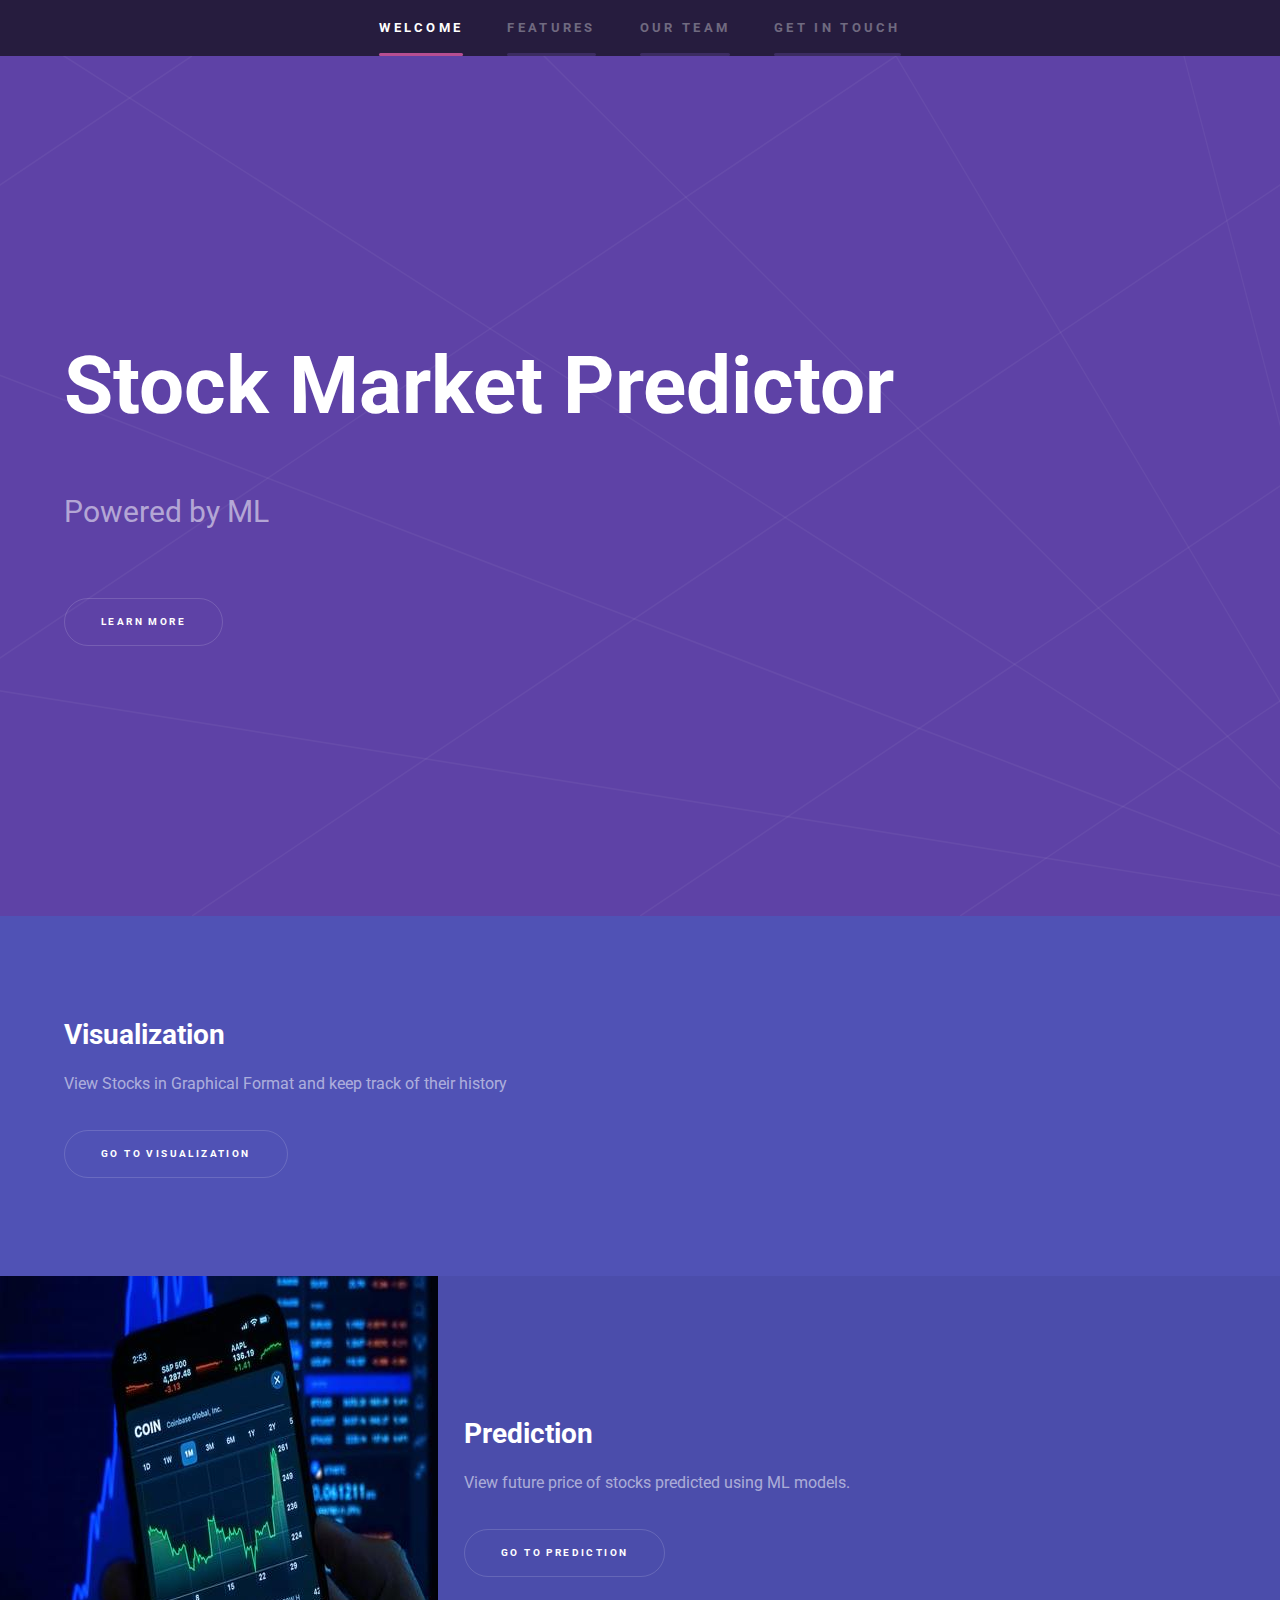
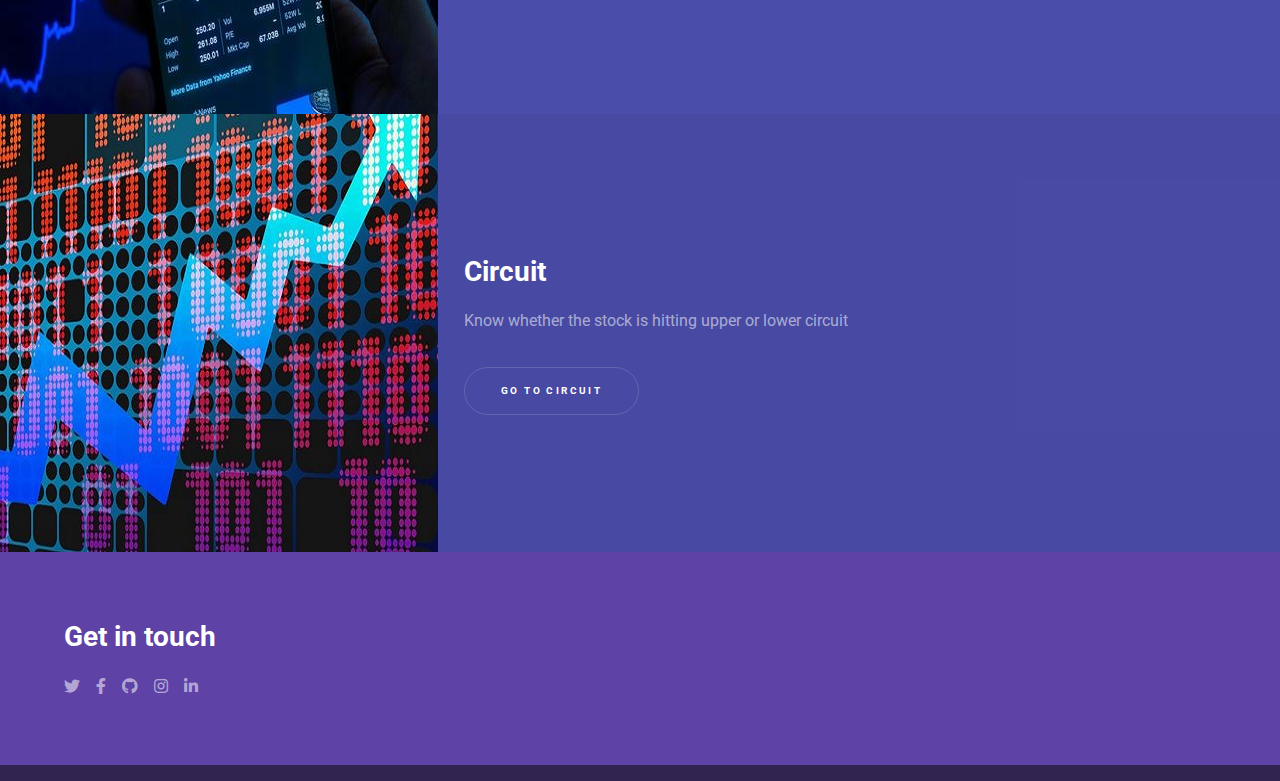
==== commit 8d80f98b: "Some changes" ====
--- a/Website-main/index.html
+++ b/Website-main/index.html
@@ -76,19 +76,7 @@
 								</div>
 							</div>
 						</section>
-						<section>
-							<a href="#" class="image"><img src="images/pic09.jpg" alt="" data-position="25% 25%" /></a>
-							<div class="content">
-								<div class="inner">
-									<h2>All Stocks</h2>
-									<p>Keep track of all Stocks from different exchanges</p>
-									<ul class="actions">
-										
-										<li><a href="all_stocks.html" class="button">go to All Stocks</a></li>
-									</ul>
-								</div>
-							</div>
-						</section>
+						
 <!--UPPER AND LOWER CIRCUIT-->
 						<section>
 							<a href="#" class="image"><img src="images/pic15.jpg" alt="" data-position="25% 25%" /></a>
@@ -125,7 +113,7 @@
 										<ul class="icons">
 											<li><a href="#" class="icon brands fa-twitter"><span class="label">Twitter</span></a></li>
 											<li><a href="#" class="icon brands fa-facebook-f"><span class="label">Facebook</span></a></li>
-											<li><a href="https://github.com/jayoswal/Carpe-Diem-Stock-Price-Prediction-Hackathon" class="icon brands fa-github"><span class="label">GitHub</span></a></li>
+											<li><a href="https://github.com/Karan-Shah-2513/Stock-Market-Predictor" class="icon brands fa-github"><span class="label">GitHub</span></a></li>
 											<li><a href="#" class="icon brands fa-instagram"><span class="label">Instagram</span></a></li>
 											<li><a href="#" class="icon brands fa-linkedin-in"><span class="label">LinkedIn</span></a></li>
 										</ul>
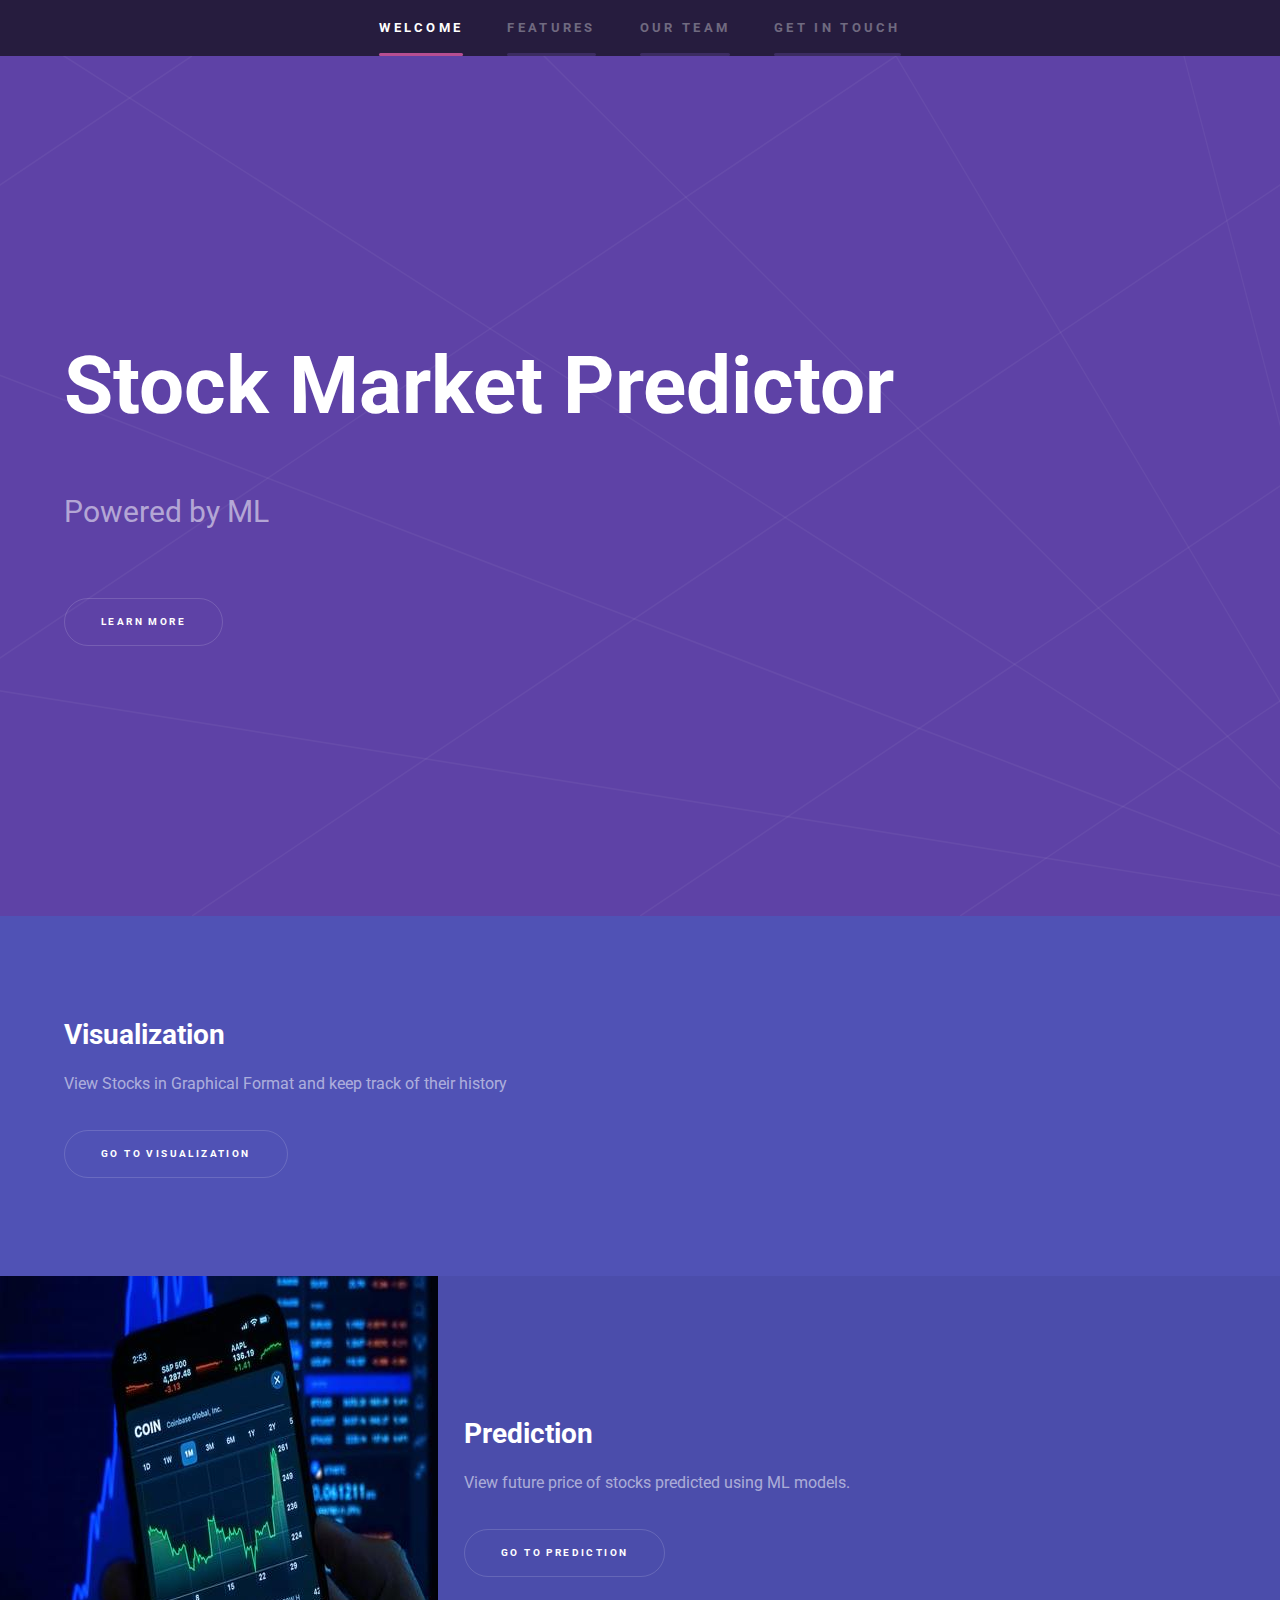
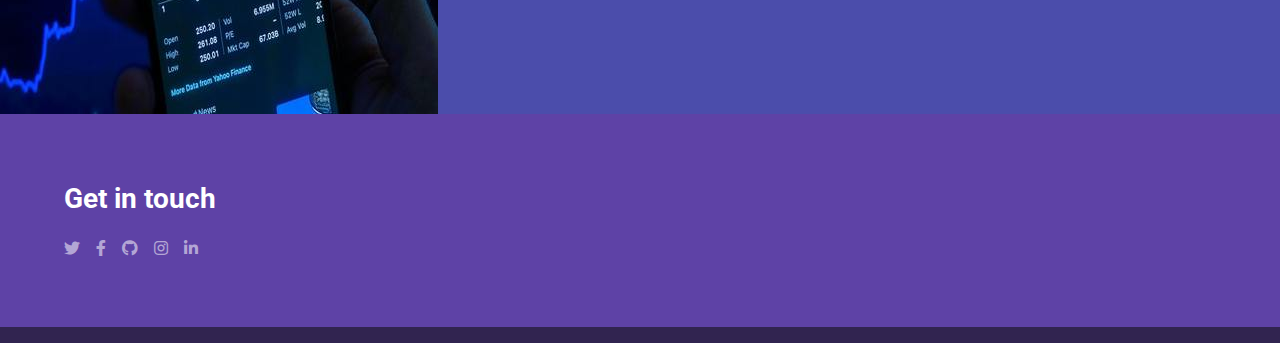
==== commit 159f0be5: "Supposedly Final" ====
--- a/Website-main/index.html
+++ b/Website-main/index.html
@@ -77,7 +77,7 @@
 							</div>
 						</section>
 						
-<!--UPPER AND LOWER CIRCUIT-->
+<!-- UPPER AND LOWER CIRCUIT
 						<section>
 							<a href="#" class="image"><img src="images/pic15.jpg" alt="" data-position="25% 25%" /></a>
 							<div class="content">
@@ -90,7 +90,7 @@
 									</ul>
 								</div>
 							</div>
-						</section>
+						</section> -->
 
 					</section>
 
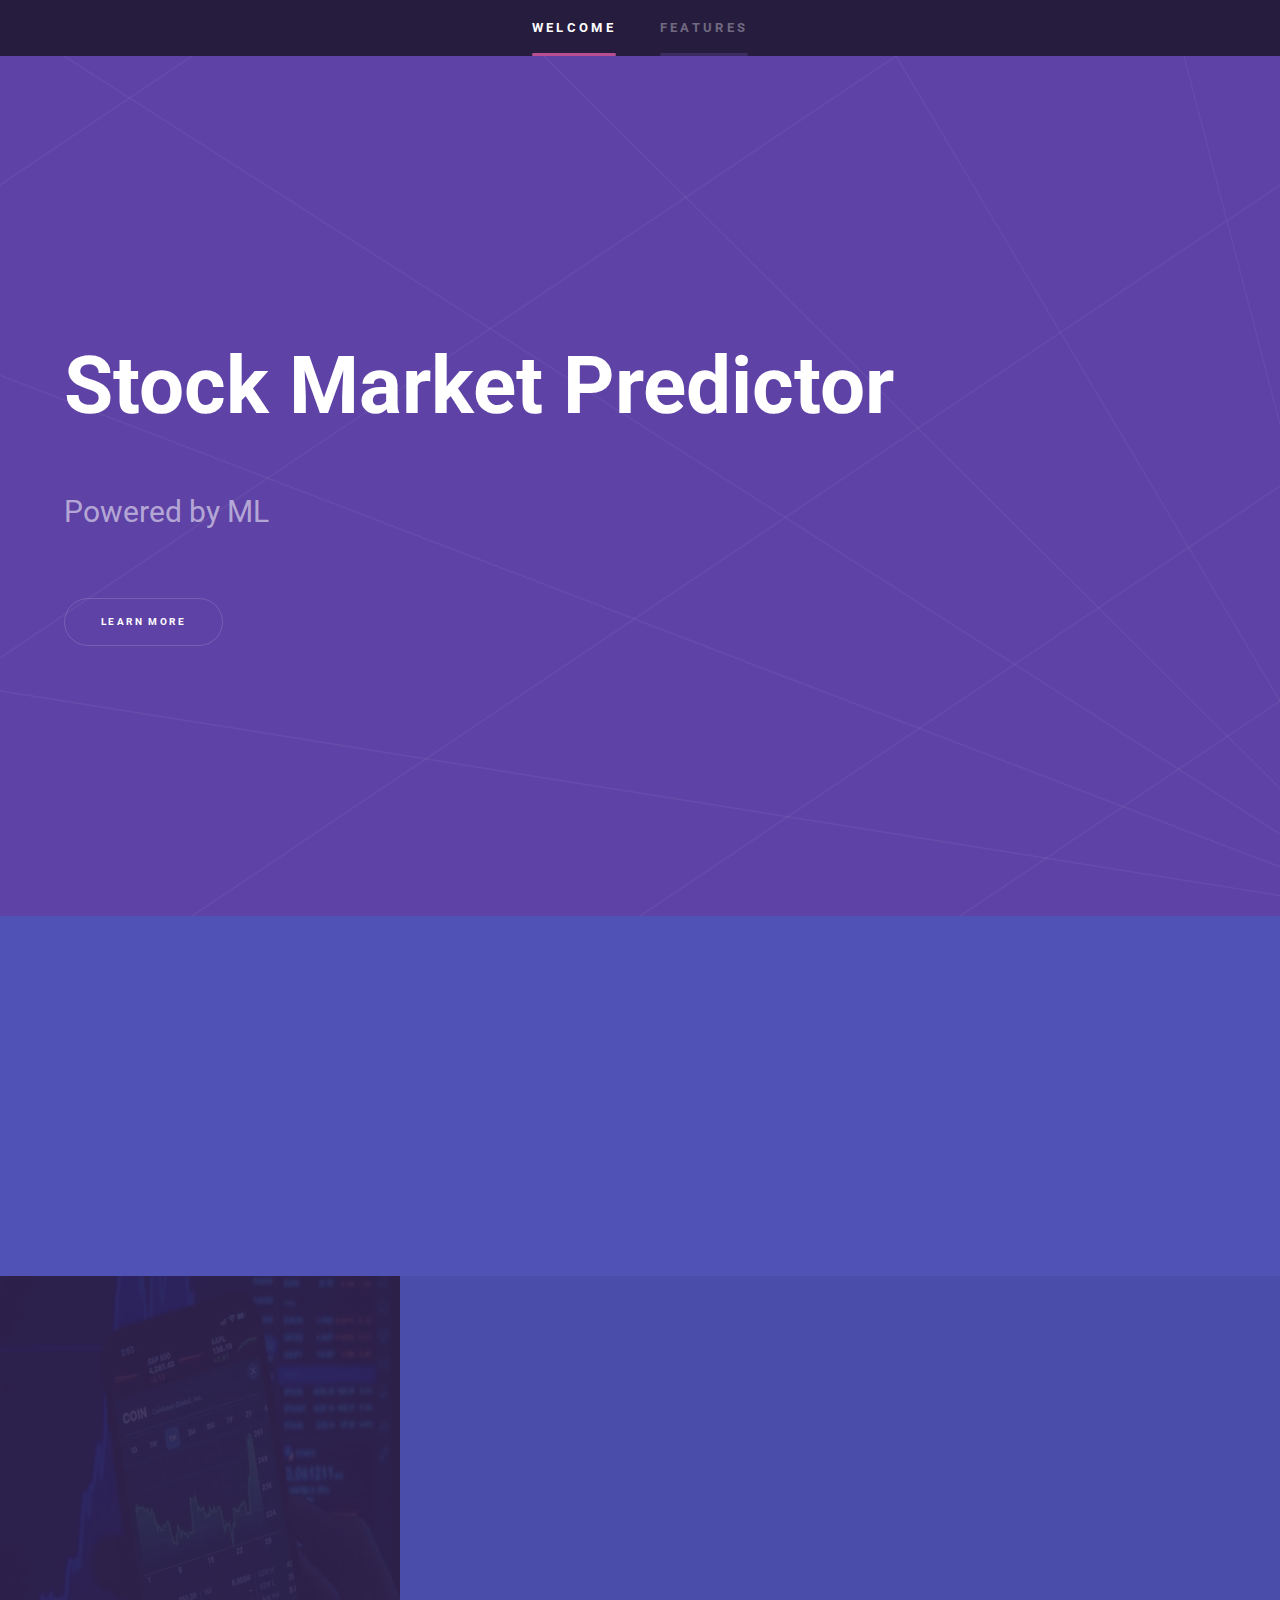
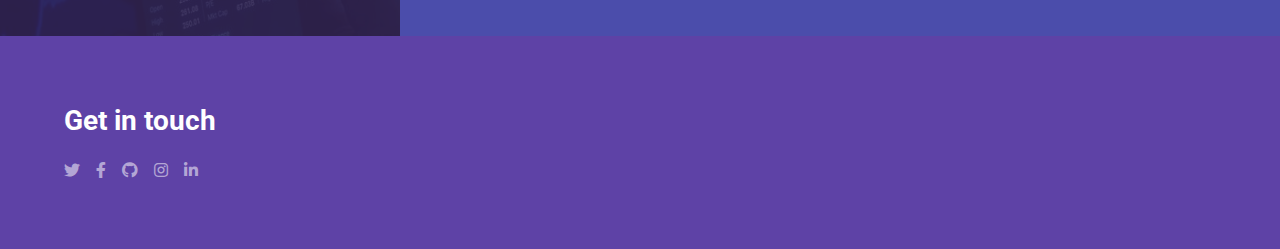
==== commit 08c4c1cd: "Supposedly Final Final" ====
--- a/Website-main/index.html
+++ b/Website-main/index.html
@@ -26,8 +26,8 @@
 						<ul>
 							<li style="font-size: 22px;"><a href="#intro">Welcome</a></li>
 							<li style="font-size: 22px;"><a href="#one">Features</a></li>
-							<li style="font-size: 22px;"><a href="#">Our Team</a></li>
-							<li style="font-size: 22px;"><a href="#">Get in touch</a></li>
+							<!-- <li style="font-size: 22px;"><a href="#">Our Team</a></li> -->
+							<!-- <li style="font-size: 22px;"><a href="#">Get in touch</a></li> -->
 						</ul>
 					</nav>
 				</div>
